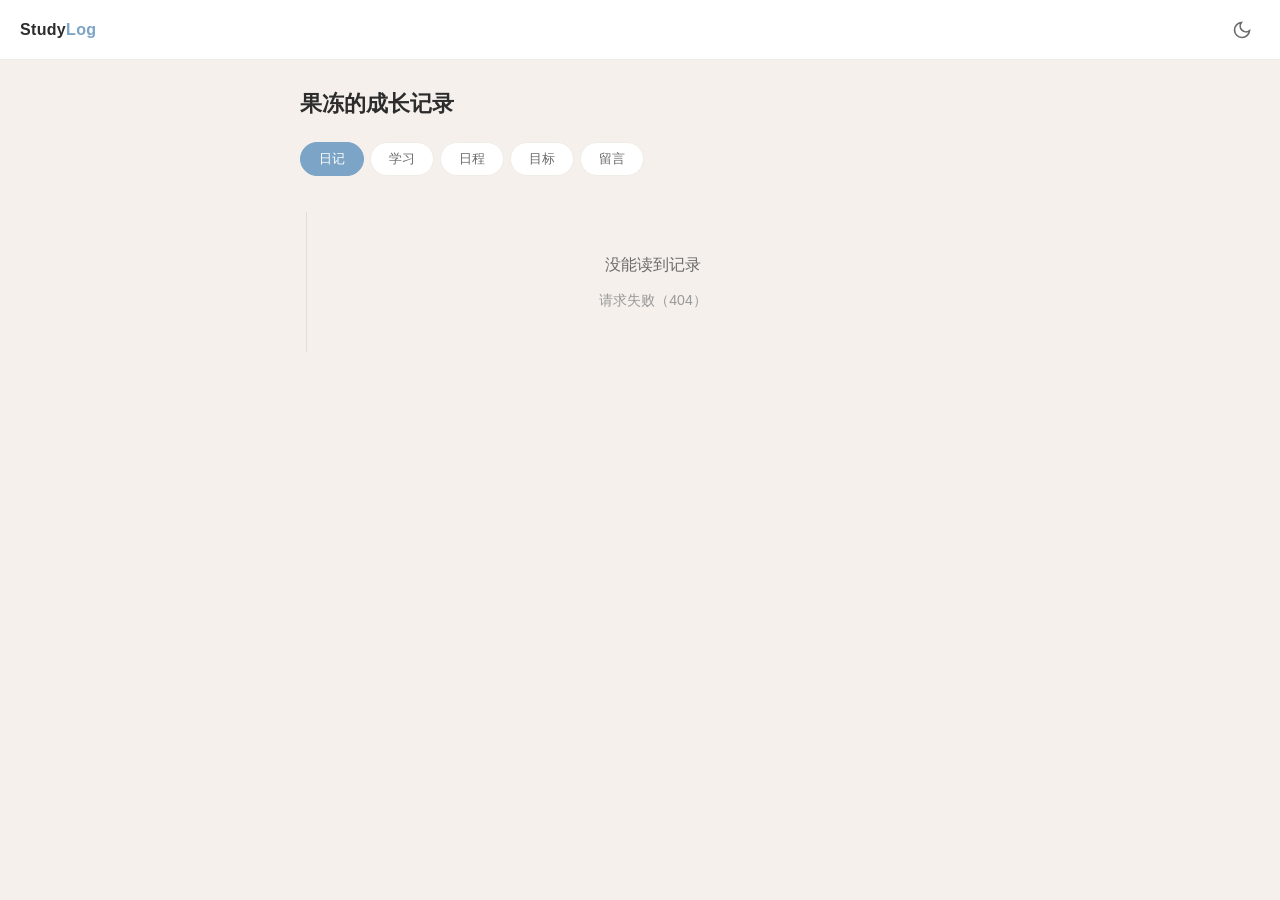
==== index.html @ 0217ee36 "chore: 站点标题改为「果冻的成长记录」、去掉「只读」字样，补 Turnstile 配置教程" ====
<!DOCTYPE html>
<html lang="zh-CN" data-theme="light">
<head>
  <meta charset="UTF-8">
  <meta name="viewport" content="width=device-width, initial-scale=1.0">
  <meta name="theme-color" content="#f5f0eb">
  <meta name="robots" content="noindex">
  <title>果冻的成长记录</title>
  <link rel="icon" href="data:image/svg+xml,<svg xmlns=%22http://www.w3.org/2000/svg%22 viewBox=%220 0 100 100%22><rect x=%2215%22 y=%2210%22 width=%2270%22 height=%2280%22 rx=%2212%22 fill=%22%23f5f0eb%22 stroke=%22%237ba4c7%22 stroke-width=%228%22/><line x1=%2235%22 y1=%2238%22 x2=%2265%22 y2=%2238%22 stroke=%22%237ba4c7%22 stroke-width=%228%22 stroke-linecap=%22round%22/><line x1=%2235%22 y1=%2256%22 x2=%2265%22 y2=%2256%22 stroke=%22%237ba4c7%22 stroke-width=%228%22 stroke-linecap=%22round%22/><line x1=%2235%22 y1=%2274%22 x2=%2255%22 y2=%2274%22 stroke=%22%237ba4c7%22 stroke-width=%228%22 stroke-linecap=%22round%22/></svg>">
  <link rel="stylesheet" href="css/style.css">
  <style>
    /* 公开页的独立版式，只复用 style.css 里的主题变量 */
    .pub-header {
      position: sticky; top: 0; z-index: 50;
      height: var(--nav-height);
      display: flex; align-items: center; justify-content: space-between;
      padding: 0 20px;
      background: var(--bg-secondary);
      border-bottom: 1px solid var(--border-light);
    }
    .pub-brand { font-size: 1rem; font-weight: 600; letter-spacing: 0.02em; }
    .pub-brand span { color: var(--accent-blue); }
    .pub-main { max-width: 720px; margin: 0 auto; padding: 28px 20px 64px; }

    .pub-intro { margin-bottom: 22px; }
    .pub-intro h1 { font-size: 1.35rem; font-weight: 600; line-height: 1.5; }

    /* 分段导航 */
    .pub-tabs { display: flex; gap: 6px; margin-bottom: 26px; overflow-x: auto; scrollbar-width: none; }
    .pub-tabs::-webkit-scrollbar { display: none; }
    .pub-tab {
      flex: 0 0 auto; padding: 7px 18px; border-radius: 999px;
      font-size: 0.84rem; color: var(--text-secondary);
      background: var(--bg-card); border: 1px solid var(--border-light);
      transition: all var(--transition);
    }
    .pub-tab:hover { color: var(--accent-blue); border-color: var(--accent-blue); }
    .pub-tab.active { color: #fff; background: var(--accent-blue); border-color: var(--accent-blue); }

    .pub-hero { display: grid; grid-template-columns: repeat(3, 1fr); gap: 10px; margin-bottom: 30px; }
    .pub-hero:empty { display: none; }
    .pub-stat {
      background: var(--bg-card); border: 1px solid var(--border-light);
      border-radius: var(--radius-lg); padding: 16px 8px; text-align: center;
    }
    .pub-stat-value { font-size: 1.45rem; font-weight: 600; color: var(--accent-blue); line-height: 1.3; }
    .pub-stat-label { font-size: 0.75rem; color: var(--text-muted); margin-top: 2px; }

    /* 日记时间线 */
    .pub-timeline { position: relative; padding-left: 26px; }
    .pub-timeline::before {
      content: ''; position: absolute; left: 6px; top: 10px; bottom: 10px;
      width: 1px; background: var(--border-color);
    }
    .pub-entry { position: relative; margin-bottom: 22px; }
    .pub-entry::before {
      content: ''; position: absolute; left: -26px; top: 22px;
      width: 13px; height: 13px; border-radius: 50%;
      background: var(--bg-primary); border: 2px solid var(--accent-blue);
    }
    .pub-entry.pinned::before { border-color: var(--accent-orange); }

    .pub-card {
      background: var(--bg-card); border: 1px solid var(--border-light);
      border-radius: var(--radius-lg); padding: 18px 20px;
      box-shadow: var(--shadow-sm); transition: box-shadow var(--transition);
    }
    .pub-card:hover { box-shadow: var(--shadow-md); }
    .pub-card-head { display: flex; align-items: center; flex-wrap: wrap; gap: 8px; }
    .pub-date { font-size: 1rem; font-weight: 600; }
    .pub-weekday { font-size: 0.78rem; color: var(--text-muted); }
    .pub-pin { font-size: 0.7rem; color: var(--accent-orange); border: 1px solid var(--accent-orange); border-radius: 999px; padding: 1px 8px; }
    .pub-mood { font-size: 0.72rem; border: 1px solid currentColor; border-radius: 999px; padding: 1px 9px; }
    .pub-content { margin-top: 12px; font-size: 0.92rem; line-height: 1.85; white-space: pre-wrap; word-break: break-word; }
    .pub-review {
      margin-top: 14px; padding: 11px 13px; background: var(--bg-tertiary);
      border-radius: var(--radius-md); font-size: 0.85rem; line-height: 1.75;
      white-space: pre-wrap; word-break: break-word; color: var(--text-secondary);
    }
    .pub-review-tag { display: block; font-size: 0.72rem; color: var(--text-muted); margin-bottom: 4px; }
    .pub-images { display: grid; grid-template-columns: repeat(auto-fill, minmax(110px, 1fr)); gap: 8px; margin-top: 14px; }
    .pub-images img { width: 100%; aspect-ratio: 1 / 1; object-fit: cover; border-radius: var(--radius-sm); border: 1px solid var(--border-light); }

    /* 通用小节与列表（学习 / 日程 / 目标共用） */
    .pub-section { margin-bottom: 28px; }
    .pub-section:last-child { margin-bottom: 0; }
    .pub-section-title { font-size: 0.76rem; color: var(--text-muted); letter-spacing: 0.08em; margin-bottom: 11px; }

    .pub-list { display: flex; flex-direction: column; gap: 8px; }
    .pub-row {
      background: var(--bg-card); border: 1px solid var(--border-light);
      border-radius: var(--radius-md);
    }
    /* 行主体。带跟进记录的行要在下面接一截时间轴，所以整行是个纵向块，
       横向那一排（圆点 / 标题 / 数值 / 胶囊 / 箭头）都收进 head 里。 */
    .pub-row-head { display: flex; align-items: center; gap: 12px; padding: 12px 15px; }
    .pub-row.has-logs > .pub-row-head { cursor: pointer; }
    .pub-row-main { flex: 1; min-width: 0; }
    .pub-row-title { font-size: 0.9rem; font-weight: 500; word-break: break-word; }
    .pub-row-sub { font-size: 0.76rem; color: var(--text-muted); margin-top: 3px; word-break: break-word; }
    .pub-row-value { font-size: 0.82rem; color: var(--accent-blue); white-space: nowrap; }
    /* 纯名单型条目（在读 / 在学）前面点一个小圆点，跟带数值的行区分开 */
    .pub-row.pub-row-dot > .pub-row-head::before {
      content: ''; flex: 0 0 auto; width: 5px; height: 5px; border-radius: 50%;
      background: var(--accent-blue); opacity: 0.5;
    }
    /* 已读 / 已掌握：圆点变绿，标题转灰，右边挂个胶囊 */
    .pub-row.done > .pub-row-head::before { background: var(--accent-green); opacity: 0.85; }
    .pub-row.done .pub-row-title { color: var(--text-muted); }
    .pub-row-badge {
      flex: 0 0 auto; font-size: 0.68rem; color: var(--accent-green);
      border: 1px solid currentColor; border-radius: 999px; padding: 1px 7px;
    }
    .pub-row-meta { flex: 0 0 auto; font-size: 0.72rem; color: var(--text-muted); white-space: nowrap; }
    .pub-row-caret {
      flex: 0 0 auto; line-height: 1; font-size: 1.05rem; color: var(--text-muted);
      transition: transform var(--transition);
    }
    .pub-row.open > .pub-row-head .pub-row-caret { transform: rotate(90deg); }
    /* 行内的展开区：左右各留出和 head 一样的边距 */
    .pub-row .pub-logs { margin: 0 15px 12px; }

    /* 书籍 / 技能并排两列 —— 上下各占一整行太费纵向空间 */
    .pub-cols { display: grid; grid-template-columns: 1fr 1fr; gap: 0 22px; align-items: start; }
    .pub-col-title {
      font-size: 0.76rem; color: var(--text-muted); letter-spacing: 0.08em;
      margin-bottom: 11px; padding-bottom: 8px;
      border-bottom: 1px solid var(--border-light);
    }
    .pub-col-empty { font-size: 0.8rem; color: var(--text-muted); padding: 2px 0 12px; }
    /* 列只有 300px 出头，再塞「3 条跟进」就把标题挤没了 —— 箭头已经说明能展开 */
    .pub-cols .pub-row-meta { display: none; }

    /* 日记筛选条 */
    .pub-filter { display: flex; align-items: center; gap: 8px; margin-bottom: 20px; flex-wrap: wrap; }
    .pub-select {
      -webkit-appearance: none; appearance: none;
      padding: 6px 28px 6px 13px; border-radius: 999px;
      font-size: 0.8rem; color: var(--text-secondary); cursor: pointer;
      background-color: var(--bg-card); border: 1px solid var(--border-light);
      background-image: url("data:image/svg+xml,%3Csvg xmlns='http://www.w3.org/2000/svg' width='10' height='6'%3E%3Cpath d='M1 1l4 4 4-4' fill='none' stroke='%23999999' stroke-width='1.5' stroke-linecap='round' stroke-linejoin='round'/%3E%3C/svg%3E");
      background-repeat: no-repeat; background-position: right 11px center;
      transition: all var(--transition);
    }
    .pub-select:hover { color: var(--accent-blue); border-color: var(--accent-blue); }
    .pub-filter.filtering .pub-select { color: var(--accent-blue); border-color: var(--accent-blue); }
    .pub-filter-clear {
      font-size: 0.78rem; color: var(--text-muted);
      padding: 6px 12px; border-radius: 999px; border: 1px solid transparent;
      transition: all var(--transition);
    }
    .pub-filter-clear:hover { color: var(--accent-red); border-color: var(--accent-red); }

    /* 日程：一天一张卡，时段走时间轴 */
    .pub-day {
      background: var(--bg-card); border: 1px solid var(--border-light);
      border-radius: var(--radius-lg); padding: 14px 18px 8px;
      margin-bottom: 12px;
    }
    .pub-day.today { border-color: var(--accent-blue); }
    .pub-day-head { display: flex; align-items: center; gap: 8px; margin-bottom: 4px; }
    .pub-day-name { font-size: 0.88rem; font-weight: 600; }
    .pub-day-badge {
      font-size: 0.68rem; color: var(--accent-blue);
      border: 1px solid var(--accent-blue); border-radius: 999px; padding: 1px 7px;
    }
    .pub-day-count { margin-left: auto; font-size: 0.72rem; color: var(--text-muted); }

    .pub-slot { display: grid; grid-template-columns: 46px 18px 1fr; align-items: center; }
    .pub-slot-time {
      font-size: 0.76rem; color: var(--text-muted);
      font-variant-numeric: tabular-nums;
    }
    .pub-slot-text { font-size: 0.88rem; padding: 8px 0; word-break: break-word; }

    /* 时间轴轨道：日程的时段和目标的推进记录共用同一根。
       浅色 #999 / 深色 #777，再加 3px 的卡底色描边在线上"咬"出一个缺口。 */
    .pub-rail { position: relative; align-self: stretch; display: flex; align-items: center; justify-content: center; }
    .pub-rail::before {
      content: ''; position: absolute; left: 50%; top: 0; bottom: 0;
      width: 1px; margin-left: -0.5px;
      /* ⚠️ 别用 var(--border-color)：深色主题下 #3a3a40 贴在卡片底 #2c2c32 上几乎看不见 */
      background: var(--text-muted); opacity: 0.35;
    }
    .pub-slot:first-child .pub-rail::before,
    .pub-log:first-child .pub-rail::before { top: 50%; }
    .pub-slot:last-child .pub-rail::before,
    .pub-log:last-child .pub-rail::before { bottom: 50%; }
    .pub-rail i {
      position: relative; z-index: 1; width: 7px; height: 7px; border-radius: 50%;
      /* ⚠️ 同理别用 var(--bg-tertiary)：深色主题里它和 --bg-card 是同一个值，圆点会隐形 */
      background: var(--text-muted);
      box-shadow: 0 0 0 3px var(--bg-card);
    }
    .pub-slot.next .pub-slot-time { color: var(--accent-blue); font-weight: 600; }
    .pub-slot.next .pub-slot-text { color: var(--accent-blue); font-weight: 500; }
    .pub-slot.next .pub-rail i { background: var(--accent-blue); }
    .pub-slot-tag {
      margin-left: 8px; font-size: 0.68rem; font-weight: 400;
      color: var(--accent-blue); border: 1px solid currentColor;
      border-radius: 999px; padding: 1px 7px;
    }

    /* 目标：只有名字 + 备注 + 完成标记（+ 可展开的推进记录） */
    .pub-goals { display: flex; flex-direction: column; gap: 9px; }
    .pub-goal {
      background: var(--bg-card); border: 1px solid var(--border-light);
      border-radius: var(--radius-md); padding: 13px 16px;
    }
    .pub-goal.done { opacity: 0.72; }
    .pub-goal-head { display: flex; align-items: flex-start; gap: 11px; }
    .pub-goal.has-logs .pub-goal-head { cursor: pointer; }
    .pub-goal-mark {
      flex: 0 0 auto; width: 16px; height: 16px; border-radius: 50%; margin-top: 2px;
      border: 1.5px solid var(--border-color);
      display: flex; align-items: center; justify-content: center;
      font-size: 0.62rem; line-height: 1; color: #fff;
    }
    .pub-goal-mark.done { background: var(--accent-green); border-color: var(--accent-green); }
    .pub-goal-main { flex: 1; min-width: 0; }
    .pub-goal-name { font-size: 0.9rem; font-weight: 500; word-break: break-word; }
    .pub-goal.done .pub-goal-name { text-decoration: line-through; color: var(--text-muted); }
    .pub-goal-note { font-size: 0.76rem; color: var(--text-muted); margin-top: 3px; word-break: break-word; }
    .pub-goal-meta { flex: 0 0 auto; align-self: center; font-size: 0.74rem; color: var(--text-muted); white-space: nowrap; }
    .pub-goal-caret {
      flex: 0 0 auto; align-self: center; line-height: 1;
      font-size: 1.05rem; color: var(--text-muted);
      transition: transform var(--transition);
    }
    .pub-goal.open .pub-goal-caret { transform: rotate(90deg); }

    /* 推进记录：默认收起，点标题行展开（目标卡和名单行同一套交互） */
    .pub-logs { display: none; margin-top: 12px; padding-top: 10px; border-top: 1px dashed var(--border-light); }
    .pub-goal.open .pub-logs,
    .pub-row.open .pub-logs { display: block; }
    .pub-log { display: grid; grid-template-columns: 42px 18px 1fr; align-items: center; }
    .pub-log-date { font-size: 0.74rem; color: var(--text-muted); font-variant-numeric: tabular-nums; }
    .pub-log-text { font-size: 0.84rem; padding: 7px 0; word-break: break-word; }

    /* 留言：日记卡底部就一行「n 条留言」，点开长出来 */
    .pub-comments { margin-top: 14px; padding-top: 12px; border-top: 1px solid var(--border-light); }
    .pub-comments-toggle {
      display: flex; align-items: center; gap: 8px; width: 100%;
      font-size: 0.82rem; color: var(--text-secondary);
      transition: color var(--transition);
    }
    .pub-comments-toggle:hover { color: var(--accent-blue); }
    .pub-comments-toggle .pub-caret {
      margin-left: auto; font-size: 1.05rem; line-height: 1; color: var(--text-muted);
      transition: transform var(--transition);
    }
    .pub-comments.open .pub-comments-toggle .pub-caret { transform: rotate(90deg); }
    .pub-comments-body { display: none; margin-top: 10px; }
    .pub-comments.open .pub-comments-body { display: block; }
    .pub-comments-hint { font-size: 0.8rem; color: var(--text-muted); padding: 4px 0 8px; }

    /* 一条留言（日记下和留言簿共用内部这几个类），两者只有外壳不同 */
    .pub-comment { display: flex; gap: 10px; padding: 9px 0; border-bottom: 1px dashed var(--border-light); }
    .pub-comment:last-child { border-bottom: none; }
    .pub-comment-av {
      flex: 0 0 auto; width: 26px; height: 26px; border-radius: 50%;
      background: var(--bg-tertiary); color: var(--text-secondary);
      font-size: 0.72rem; display: flex; align-items: center; justify-content: center;
    }
    .pub-comment-main { flex: 1; min-width: 0; }
    .pub-comment-head { font-size: 0.72rem; color: var(--text-muted); }
    .pub-comment-name { color: var(--text-primary); font-weight: 500; }
    .pub-comment-text { font-size: 0.86rem; line-height: 1.7; margin-top: 2px; word-break: break-word; }

    /* 发表单：昵称 + 内容 + 按钮 */
    .pub-cform { margin-top: 12px; }
    .pub-cform-row { display: flex; gap: 8px; align-items: flex-start; }
    .pub-cform .input { padding: 7px 12px; font-size: 0.84rem; }
    .pub-cform .pub-input-name { flex: 0 0 92px; }
    .pub-cform .pub-input-text { flex: 1; min-width: 0; }
    .pub-cform .btn:disabled { opacity: 0.55; cursor: default; }
    .pub-cform-note { font-size: 0.7rem; color: var(--text-muted); margin-top: 7px; line-height: 1.6; }
    .pub-cform-msg { font-size: 0.78rem; margin-top: 6px; line-height: 1.6; }
    .pub-cform-msg.err { color: var(--accent-red); }
    .pub-cform-msg.ok { color: var(--accent-green); }
    /* 蜜罐：正常人看不见，只有机器人会老实填。
       用绝对定位移出屏幕而不是 display:none —— 有些爬虫会跳过 display:none 的字段。 */
    .hp-field { position: absolute; left: -9999px; top: 0; width: 1px; height: 1px; opacity: 0; }

    /* 留言簿 */
    .pub-board-top {
      background: var(--bg-card); border: 1px solid var(--border-light);
      border-radius: var(--radius-lg); padding: 16px 18px; margin-bottom: 22px;
    }
    .pub-board-title { font-size: 0.9rem; font-weight: 500; margin-bottom: 2px; }
    .pub-board-desc { font-size: 0.78rem; color: var(--text-muted); margin-bottom: 4px; }
    .pub-board-top .pub-cform { margin-top: 10px; }
    .pub-board-list { display: flex; flex-direction: column; gap: 8px; }
    .pub-board-item {
      display: flex; gap: 11px; padding: 12px 15px;
      background: var(--bg-card); border: 1px solid var(--border-light);
      border-radius: var(--radius-md);
    }

    /* 书目荐读：提交表单 + 已采纳的荐读墙 */
    .pub-suggest-desc { font-size: 0.78rem; color: var(--text-muted); margin: -4px 0 12px; line-height: 1.7; }
    .pub-sform {
      background: var(--bg-card); border: 1px solid var(--border-light);
      border-radius: var(--radius-lg); padding: 14px 16px; margin-bottom: 18px;
    }
    .pub-sform-row { display: flex; gap: 8px; margin-bottom: 8px; }
    .pub-sform-row:last-of-type { margin-bottom: 0; }
    .pub-sform .input { padding: 7px 12px; font-size: 0.84rem; }
    .pub-sform .pub-suggest-title { flex: 1 1 55%; min-width: 0; }
    .pub-sform .pub-suggest-author { flex: 1 1 45%; min-width: 0; }
    .pub-sform .textarea { min-height: 58px; padding: 8px 12px; font-size: 0.84rem; margin-bottom: 8px; }
    .pub-sform .pub-input-name { flex: 1; min-width: 0; }
    .pub-sform .btn:disabled { opacity: 0.55; cursor: default; }
    .pub-sform-msg { font-size: 0.78rem; margin-top: 7px; line-height: 1.6; }
    .pub-sform-msg.err { color: var(--accent-red); }
    .pub-sform-msg.ok { color: var(--accent-green); }
    .pub-suggest-list { display: flex; flex-direction: column; gap: 10px; }
    .pub-suggest-item {
      display: flex; gap: 11px; padding: 12px 15px;
      background: var(--bg-card); border: 1px solid var(--border-light);
      border-radius: var(--radius-md);
    }
    .pub-suggest-main { flex: 1; min-width: 0; }
    .pub-suggest-book { font-size: 0.9rem; font-weight: 500; line-height: 1.5; }
    .pub-suggest-author { font-size: 0.76rem; font-weight: 400; color: var(--text-muted); margin-left: 7px; }
    .pub-suggest-note { font-size: 0.84rem; color: var(--text-secondary); line-height: 1.7; margin-top: 3px; word-break: break-word; }

    /* 「谁推荐」小标签：书单的行和荐读墙共用。
       用粉色系跟蓝(进行中)/绿(已完成)区分开 —— 它是来源信息，不是状态。 */
    .from-tag {
      display: inline-block; margin-left: 7px; padding: 1px 8px; border-radius: 999px;
      font-size: 0.68rem; font-weight: 400; vertical-align: 1px;
      color: var(--accent-pink); background: rgba(201, 154, 166, 0.16);
    }

    .pub-state { text-align: center; padding: 48px 16px; color: var(--text-muted); font-size: 0.88rem; line-height: 1.9; }
    .pub-state strong { display: block; color: var(--text-secondary); font-size: 1rem; font-weight: 500; margin-bottom: 6px; }

    .pub-more-wrap { text-align: center; margin-top: 28px; }
    .pub-more {
      padding: 10px 26px; border-radius: 999px; font-size: 0.85rem;
      background: var(--bg-card); color: var(--text-secondary);
      border: 1px solid var(--border-color); transition: all var(--transition);
    }
    .pub-more:hover { color: var(--accent-blue); border-color: var(--accent-blue); }
    .pub-more:disabled { opacity: 0.5; cursor: default; }

    /* 两列各剩不到 280px 就别硬撑了，落回单列 */
    @media (max-width: 620px) {
      .pub-cols { grid-template-columns: 1fr; gap: 0; }
    }

    @media (max-width: 460px) {
      .pub-stat { padding: 13px 4px; }       /* 日记页顶部那三格还在用 */
      .pub-stat-value { font-size: 1.2rem; }
      .pub-main { padding: 20px 16px 56px; }
      .pub-card { padding: 15px 16px; }
      .pub-cform .pub-input-name { flex: 0 0 70px; }   /* 窄屏给内容框让位 */
      .pub-board-top { padding: 14px 15px; }
      .pub-sform { padding: 12px 13px; }
      .pub-sform-row { gap: 6px; }
      .pub-sform .pub-input-name { flex: 0 0 76px; }
      .pub-suggest-item { padding: 11px 13px; }
      .pub-row-head { padding: 11px 13px; }
      .pub-row .pub-logs { margin: 0 13px 10px; }
      .pub-day { padding: 12px 14px 6px; }
      .pub-slot { grid-template-columns: 42px 16px 1fr; }
      .pub-log { grid-template-columns: 38px 16px 1fr; }
      .pub-goal { padding: 12px 14px; }
      .pub-goal-meta { display: none; }   /* 窄屏让位给标题，箭头还在 */
    }
  </style>
</head>
<body>
  <header class="pub-header">
    <div class="pub-brand">Study<span>Log</span></div>
    <button id="theme-toggle" class="icon-btn" aria-label="切换主题">
      <svg width="20" height="20" viewBox="0 0 24 24" fill="none" stroke="currentColor" stroke-width="2"><path d="M21 12.79A9 9 0 1 1 11.21 3 7 7 0 0 0 21 12.79z"/></svg>
    </button>
  </header>

  <main class="pub-main">
    <section class="pub-intro">
      <h1 id="pub-title">果冻的成长记录</h1>
    </section>

    <nav class="pub-tabs" id="pub-tabs">
      <button class="pub-tab active" data-tab="diary">日记</button>
      <button class="pub-tab" data-tab="study">学习</button>
      <button class="pub-tab" data-tab="schedule">日程</button>
      <button class="pub-tab" data-tab="goals">目标</button>
      <button class="pub-tab" data-tab="board">留言</button>
    </nav>

    <section class="pub-panel" id="pub-panel-diary">
      <div class="pub-filter hidden" id="pub-filter"></div>
      <div class="pub-hero" id="pub-hero"></div>
      <div id="pub-timeline" class="pub-timeline"></div>
      <div class="pub-more-wrap hidden" id="pub-more-wrap">
        <button class="pub-more" id="pub-more">加载更早的记录</button>
      </div>
    </section>

    <section class="pub-panel hidden" id="pub-panel-study">
      <div id="study-body"></div>
    </section>

    <section class="pub-panel hidden" id="pub-panel-schedule">
      <div id="schedule-body"></div>
    </section>

    <section class="pub-panel hidden" id="pub-panel-goals">
      <div id="goals-body"></div>
    </section>

    <section class="pub-panel hidden" id="pub-panel-board">
      <div id="board-body"></div>
    </section>
  </main>

  <script src="js/public-site.js"></script>
</body>
</html>
---- css/style.css ----
/* ============================================
   日常打卡 · 个人管理工作台
   样式表 - 极简治愈风格
   ============================================ */

/* ---- CSS 变量（亮色主题） ---- */
:root,
[data-theme="light"] {
  --bg-primary: #f5f0eb;
  --bg-secondary: #ffffff;
  --bg-tertiary: #ebe5de;
  --bg-card: #ffffff;
  --bg-hover: #f0ece7;
  --bg-input: #f8f5f1;
  --text-primary: #2c2c2c;
  --text-secondary: #6b6b6b;
  --text-muted: #999999;
  --text-inverse: #ffffff;
  --border-color: #e5ddd5;
  --border-light: #f0ece7;
  --accent-blue: #7ba4c7;
  --accent-green: #8cb8a0;
  --accent-orange: #d4a76a;
  --accent-pink: #c99aa6;
  --accent-purple: #a08fc9;
  --accent-red: #c97a7a;
  --accent-teal: #7bb8b8;
  --shadow-sm: 0 1px 3px rgba(0,0,0,0.04);
  --shadow-md: 0 2px 8px rgba(0,0,0,0.06);
  --shadow-lg: 0 4px 16px rgba(0,0,0,0.08);
  --radius-sm: 6px;
  --radius-md: 10px;
  --radius-lg: 16px;
  --radius-xl: 20px;
  --nav-height: 60px;
  --bottom-nav-height: 56px;
  --sidebar-width: 200px;
  --font-sans: -apple-system, BlinkMacSystemFont, "Segoe UI", Roboto, "PingFang SC", "Microsoft YaHei", sans-serif;
  --transition: 0.2s ease;
}

/* ---- 深色主题 ---- */
[data-theme="dark"] {
  --bg-primary: #1a1a1e;
  --bg-secondary: #252529;
  --bg-tertiary: #2c2c32;
  --bg-card: #2c2c32;
  --bg-hover: #333338;
  --bg-input: #2c2c32;
  --text-primary: #e8e8e8;
  --text-secondary: #aaaaaa;
  --text-muted: #777777;
  --text-inverse: #1a1a1e;
  --border-color: #3a3a40;
  --border-light: #303036;
  --shadow-sm: 0 1px 3px rgba(0,0,0,0.2);
  --shadow-md: 0 2px 8px rgba(0,0,0,0.3);
  --shadow-lg: 0 4px 16px rgba(0,0,0,0.4);
}

/* ---- 全局重置 ---- */
*, *::before, *::after { margin: 0; padding: 0; box-sizing: border-box; }
html { font-size: 16px; scroll-behavior: smooth; }
body {
  font-family: var(--font-sans);
  background: var(--bg-primary);
  color: var(--text-primary);
  line-height: 1.6;
  transition: background var(--transition), color var(--transition);
  min-height: 100vh;
  overflow-x: hidden;
}
a { color: inherit; text-decoration: none; }
ul, ol { list-style: none; }
input, textarea, select, button { font-family: inherit; font-size: inherit; outline: none; border: none; }
button { cursor: pointer; background: none; }
img { max-width: 100%; height: auto; display: block; }
::-webkit-scrollbar { width: 6px; }
::-webkit-scrollbar-track { background: transparent; }
::-webkit-scrollbar-thumb { background: var(--border-color); border-radius: 3px; }
::selection { background: var(--accent-blue); color: white; }
.hidden { display: none !important; }

/* ---- 归档条目（已完成，沉底展示） ---- */
.list-item.archived .list-item-title { color: var(--text-muted); text-decoration: line-through; }
.list-item.archived .list-item-sub { color: var(--text-muted); }

/* ---- 头部 ---- */
#app-header {
  position: fixed; top: 0; left: 0; right: 0; z-index: 100;
  height: var(--nav-height);
  display: flex; align-items: center; justify-content: space-between;
  padding: 0 16px;
  background: var(--bg-secondary);
  border-bottom: 1px solid var(--border-light);
  backdrop-filter: blur(12px);
  -webkit-backdrop-filter: blur(12px);
}
.header-left { display: flex; align-items: center; gap: 12px; }
.header-right { display: flex; align-items: center; gap: 8px; }
.app-title { font-size: 1.1rem; font-weight: 600; }
.header-date { font-size: 0.82rem; color: var(--text-secondary); white-space: nowrap; }
.icon-btn {
  width: 36px; height: 36px; border-radius: 50%;
  display: flex; align-items: center; justify-content: center;
  color: var(--text-secondary);
  transition: background var(--transition), color var(--transition);
}
.icon-btn:hover { background: var(--bg-hover); color: var(--text-primary); }
#menu-toggle { display: none; }

/* ---- 侧边导航 ---- */
#sidebar {
  position: fixed; top: 0; left: 0; bottom: 0;
  width: var(--sidebar-width);
  background: var(--bg-secondary);
  border-right: 1px solid var(--border-light);
  z-index: 200;
  display: flex; flex-direction: column;
  transition: transform var(--transition);
}
.sidebar-header {
  height: var(--nav-height);
  display: flex; align-items: center; gap: 8px;
  padding: 0 20px;
  border-bottom: 1px solid var(--border-light);
}
.sidebar-logo { font-size: 1.4rem; }
.sidebar-brand {
  font-family: "Georgia", "Palatino Linotype", "Book Antiqua", "Times New Roman", serif;
  font-weight: 600; font-size: 1.15rem; letter-spacing: 0.5px;
  color: var(--text-primary);
}
.nav-list { flex: 1; padding: 12px 8px; overflow-y: auto; }
.nav-item {
  display: flex; align-items: center; gap: 10px;
  padding: 10px 14px; margin-bottom: 2px;
  border-radius: var(--radius-md);
  color: var(--text-secondary);
  font-size: 0.9rem;
  transition: all var(--transition);
}
.nav-item:hover { background: var(--bg-hover); color: var(--text-primary); }
.nav-item.active {
  background: var(--accent-blue);
  color: #fff;
  font-weight: 500;
}
.nav-icon { font-size: 1.1rem; width: 24px; text-align: center; }
.sidebar-footer {
  padding: 12px 20px;
  border-top: 1px solid var(--border-light);
  color: var(--text-muted);
  font-size: 0.75rem;
  text-align: center;
}
#sidebar-overlay {
  display: none;
  position: fixed; inset: 0; z-index: 150;
  background: rgba(0,0,0,0.3);
}

/* ---- 底部导航 ---- */
#bottom-nav {
  display: none;
  position: fixed; bottom: 0; left: 0; right: 0;
  height: var(--bottom-nav-height);
  background: var(--bg-secondary);
  border-top: 1px solid var(--border-light);
  z-index: 100;
  justify-content: space-around;
  align-items: center;
  padding: 4px 0;
}
.bottom-nav-item {
  display: flex; flex-direction: column; align-items: center;
  gap: 2px; padding: 4px 12px; border-radius: var(--radius-sm);
  color: var(--text-muted); font-size: 0.65rem;
  transition: color var(--transition);
  -webkit-tap-highlight-color: transparent;
}
.bottom-nav-item.active { color: var(--accent-blue); }
.bottom-nav-icon { font-size: 1.2rem; }

/* ---- 主内容 ---- */
#main-content {
  margin-left: var(--sidebar-width);
  margin-top: var(--nav-height);
  min-height: calc(100vh - var(--nav-height));
  padding: 24px;
}
#page-container { max-width: 1100px; margin: 0 auto; }

/* ---- 卡片 ---- */
.card {
  background: var(--bg-card);
  border-radius: var(--radius-lg);
  padding: 20px;
  box-shadow: var(--shadow-sm);
  border: 1px solid var(--border-light);
  transition: background var(--transition), box-shadow var(--transition);
}
.card-title {
  font-size: 0.95rem; font-weight: 600; margin-bottom: 16px;
  display: flex; align-items: center; justify-content: space-between;
}
.card-grid {
  display: grid; gap: 16px;
}
.card-row { display: flex; gap: 16px; flex-wrap: wrap; }

/* ---- 按钮 ---- */
.btn {
  display: inline-flex; align-items: center; justify-content: center; gap: 6px;
  padding: 8px 18px; border-radius: var(--radius-md);
  font-size: 0.88rem; font-weight: 500;
  transition: all var(--transition);
  white-space: nowrap;
}
.btn-primary {
  background: var(--accent-blue); color: #fff;
}
.btn-primary:hover { filter: brightness(1.08); }
.btn-secondary {
  background: var(--bg-tertiary); color: var(--text-primary);
}
.btn-secondary:hover { background: var(--border-color); }
.btn-danger {
  background: var(--accent-red); color: #fff;
}
.btn-danger:hover { filter: brightness(1.08); }
.btn-success {
  background: var(--accent-green); color: #fff;
}
.btn-success:hover { filter: brightness(1.08); }
.btn-sm { padding: 5px 12px; font-size: 0.8rem; }
.btn-icon {
  width: 32px; height: 32px; padding: 0; border-radius: 50%;
  display: inline-flex; align-items: center; justify-content: center;
}

/* ---- 输入框 ---- */
.input, .textarea, .select {
  width: 100%; padding: 10px 14px;
  background: var(--bg-input);
  border: 1px solid var(--border-color);
  border-radius: var(--radius-md);
  color: var(--text-primary);
  transition: border-color var(--transition), box-shadow var(--transition);
}
.input:focus, .textarea:focus, .select:focus {
  border-color: var(--accent-blue);
  box-shadow: 0 0 0 3px rgba(123, 164, 199, 0.15);
}
.textarea { min-height: 80px; resize: vertical; line-height: 1.6; }
.select { appearance: auto; }
.input-group { display: flex; gap: 8px; align-items: center; }
.input-group .input { flex: 1; }
.form-group { margin-bottom: 14px; }
.form-label {
  display: block; font-size: 0.82rem; font-weight: 500;
  color: var(--text-secondary); margin-bottom: 6px;
}

/* ---- 对话框 ---- */
.dialog-overlay {
  position: fixed; inset: 0; z-index: 999;
  background: rgba(0,0,0,0.35);
  display: flex; align-items: center; justify-content: center;
  backdrop-filter: blur(2px);
}
.dialog-box {
  background: var(--bg-card);
  border-radius: var(--radius-lg);
  padding: 24px; max-width: 340px; width: 90%;
  box-shadow: var(--shadow-lg);
}
.dialog-msg { font-size: 0.92rem; margin-bottom: 20px; text-align: center; }
.dialog-actions { display: flex; gap: 10px; justify-content: flex-end; }

/* ---- 徽章标签 ---- */
.badge {
  display: inline-block; padding: 2px 10px; border-radius: 20px;
  font-size: 0.75rem; font-weight: 500;
}
.badge-blue { background: rgba(123,164,199,0.15); color: var(--accent-blue); }
.badge-green { background: rgba(140,184,160,0.15); color: var(--accent-green); }
.badge-orange { background: rgba(212,167,106,0.15); color: var(--accent-orange); }
.badge-pink { background: rgba(201,154,166,0.15); color: var(--accent-pink); }
.badge-red { background: rgba(201,122,122,0.15); color: var(--accent-red); }

/* ---- 统计卡片（仪表盘用） ---- */
.stat-card {
  text-align: center; padding: 16px;
}
.stat-value {
  font-size: 1.6rem; font-weight: 700; color: var(--accent-blue);
  line-height: 1.2;
}
.stat-label { font-size: 0.8rem; color: var(--text-secondary); margin-top: 4px; }

/* ---- 空状态 ---- */
.empty-state {
  text-align: center; padding: 40px 20px; color: var(--text-muted);
}
.empty-state-icon { font-size: 2.5rem; margin-bottom: 12px; }
.empty-state-text { font-size: 0.9rem; }

/* ---- 列表项 ---- */
.list-item {
  display: flex; align-items: center; gap: 12px;
  padding: 12px 0; border-bottom: 1px solid var(--border-light);
}
.list-item:last-child { border-bottom: none; }
.list-item-main { flex: 1; min-width: 0; }
.list-item-title { font-size: 0.9rem; font-weight: 500; }
.list-item-sub { font-size: 0.78rem; color: var(--text-secondary); margin-top: 2px; }
.list-item-actions { display: flex; gap: 6px; flex-shrink: 0; }

/* ---- 跟进记录（目标 / 书籍 / 技能共用） ----
   一条条目 = 标题行 + 若干条记录 + 随手记输入框，所以外层要包一层 .track-item。
   分隔线搬到这里，里面的 .list-item 就不再画线了（否则每条会多一条）。 */
.track-item { border-bottom: 1px solid var(--border-light); }
.track-item:last-child { border-bottom: none; }
.track-item .list-item { border-bottom: none; padding-bottom: 6px; }

.track-logs { padding: 0 0 8px 32px; }   /* 左缩进对齐标题文字，看得出是挂在标题下面的 */
.track-log { display: flex; align-items: baseline; gap: 8px; padding: 3px 0; }
.track-log-date {
  flex: 0 0 auto; font-size: 0.74rem; color: var(--text-muted);
  font-variant-numeric: tabular-nums;
}
.track-log-text {
  flex: 1; min-width: 0; font-size: 0.8rem; color: var(--text-secondary);
  word-break: break-word;
}
.track-log-del {
  flex: 0 0 auto; font-size: 0.85rem; line-height: 1; padding: 0 4px;
  color: var(--text-muted); border-radius: 4px;
  opacity: 0.35;                          /* 触屏上 hover 不了，所以一直留个淡淡的影子 */
  transition: all var(--transition);
}
.track-log-del:hover { opacity: 1; color: var(--accent-red); }

.track-log-form { display: flex; gap: 8px; padding: 0 0 14px 32px; }
.track-log-form .input { flex: 1; min-width: 0; padding: 6px 10px; font-size: 0.82rem; }

/* ---- 留言管理（写作台） ---- */
.comment-row { padding: 14px 0; border-bottom: 1px solid var(--border-light); }
.comment-row:last-child { border-bottom: none; }
.comment-row.is-hidden { opacity: 0.55; }
.comment-meta {
  display: flex; align-items: center; gap: 8px; flex-wrap: wrap;
  font-size: 0.74rem; color: var(--text-muted);
}
.comment-src {
  font-size: 0.68rem; color: var(--accent-blue);
  border: 1px solid currentColor; border-radius: 999px; padding: 1px 8px;
}
.comment-src.is-board { color: var(--accent-orange); }
.comment-who { font-size: 0.82rem; font-weight: 500; color: var(--text-primary); }
.comment-flag {
  font-size: 0.68rem; color: var(--accent-red);
  border: 1px solid currentColor; border-radius: 999px; padding: 1px 8px;
}
.comment-text {
  font-size: 0.88rem; line-height: 1.8; margin-top: 6px;
  white-space: pre-wrap; word-break: break-word;
}
.comment-actions { display: flex; gap: 8px; margin-top: 10px; flex-wrap: wrap; }

/* 建表 SQL 代码块：整段可以选中复制 */
.setup-sql {
  margin-top: 12px; padding: 14px 16px;
  background: var(--bg-tertiary); border: 1px solid var(--border-light);
  border-radius: var(--radius-md);
  font-size: 0.76rem; line-height: 1.75; color: var(--text-secondary);
  overflow-x: auto; white-space: pre; user-select: text;
}

/* ---- 书目荐读（写作台的学习页内嵌卡片） ---- */
/* 「谁推荐」小标签：书单的行和公开页共用。粉色系跟蓝(进行中)/绿(已完成)区分开 —— 
   它是来源信息，不是状态。 */
.from-tag {
  display: inline-block; margin-left: 6px; padding: 1px 7px; border-radius: 999px;
  font-size: 0.66rem; font-weight: 400; vertical-align: 1px;
  color: var(--accent-pink); background: rgba(201, 154, 166, 0.16);
}

/* 兜底提示条：审核通过了但还没搬进书单 */
.suggest-alert {
  display: flex; align-items: center; gap: 10px; flex-wrap: wrap;
  padding: 10px 14px; margin-bottom: 12px;
  background: rgba(212, 167, 106, 0.12); border: 1px solid rgba(212, 167, 106, 0.35);
  border-radius: var(--radius-md);
  font-size: 0.82rem; color: var(--text-secondary);
}
.suggest-alert .btn { margin-left: auto; }

.suggest-row {
  display: flex; align-items: flex-start; gap: 12px;
  padding: 13px 0; border-bottom: 1px solid var(--border-light);
}
.suggest-row:last-child { border-bottom: none; }
.suggest-row.is-rejected { opacity: 0.6; }
.suggest-main { flex: 1; min-width: 0; }
.suggest-book { display: flex; align-items: baseline; flex-wrap: wrap; gap: 6px; }
.suggest-title { font-size: 0.9rem; font-weight: 500; }
.suggest-author { font-size: 0.76rem; color: var(--text-muted); }
.suggest-flag {
  font-size: 0.66rem; border-radius: 999px; padding: 1px 7px;
  border: 1px solid currentColor;
}
.suggest-flag.is-ok { color: var(--accent-green); }
.suggest-flag.is-warn { color: var(--accent-orange); }
.suggest-note {
  font-size: 0.82rem; color: var(--text-secondary); line-height: 1.7;
  margin-top: 4px; word-break: break-word;
}
.suggest-meta {
  display: flex; align-items: center; gap: 8px; flex-wrap: wrap;
  font-size: 0.72rem; color: var(--text-muted); margin-top: 5px;
}
.suggest-who { color: var(--text-primary); font-weight: 500; }
.suggest-actions { display: flex; gap: 6px; flex-wrap: wrap; flex-shrink: 0; justify-content: flex-end; }

/* 已通过 / 已拒绝两个折叠区 */
.suggest-fold {
  margin-top: 12px; border-top: 1px solid var(--border-light); padding-top: 10px;
}
.suggest-fold > summary {
  cursor: pointer; font-size: 0.8rem; color: var(--text-secondary);
  padding: 4px 0; list-style: none;
}
.suggest-fold > summary::-webkit-details-marker { display: none; }
.suggest-fold > summary::before { content: '› '; color: var(--text-muted); }
.suggest-fold[open] > summary::before { content: '⌄ '; }
.suggest-fold > summary:hover { color: var(--accent-blue); }
.suggest-fold-body { padding-top: 4px; }

.suggest-foot { font-size: 0.72rem; color: var(--text-muted); margin-top: 12px; line-height: 1.7; }
.suggest-setup { padding-top: 4px; }

/* ---- 心情选择器 ---- */
.mood-selector {
  display: flex; gap: 8px; flex-wrap: wrap;
}
.mood-btn {
  width: 40px; height: 40px; border-radius: 50%;
  display: flex; align-items: center; justify-content: center;
  font-size: 1.2rem;
  border: 2px solid transparent;
  transition: all var(--transition);
  background: var(--bg-tertiary);
}
.mood-btn:hover { transform: scale(1.1); }
.mood-btn.selected { border-color: var(--accent-blue); background: var(--bg-secondary); transform: scale(1.15); }

/* ---- 日历 ---- */
.calendar-header {
  display: flex; align-items: center; justify-content: space-between;
  margin-bottom: 16px;
}
.calendar-nav { display: flex; align-items: center; gap: 12px; }
.calendar-month { font-size: 1rem; font-weight: 600; min-width: 120px; text-align: center; }
.calendar-grid {
  display: grid; grid-template-columns: repeat(7, 1fr); gap: 2px;
}
.calendar-weekday {
  text-align: center; font-size: 0.75rem; color: var(--text-muted);
  padding: 6px 0; font-weight: 500;
}
.calendar-day {
  aspect-ratio: 1; display: flex; align-items: center; justify-content: center;
  border-radius: 50%; font-size: 0.85rem;
  cursor: pointer; transition: all var(--transition);
  position: relative;
}
.calendar-day:hover { background: var(--bg-hover); }
.calendar-day.other-month { color: var(--text-muted); opacity: 0.4; }
.calendar-day.today { font-weight: 700; }
.calendar-day.has-content::after {
  content: ''; position: absolute; bottom: 4px;
  width: 4px; height: 4px; border-radius: 50%;
  background: var(--accent-blue);
}
.calendar-day.selected {
  background: var(--accent-blue); color: #fff;
}
.calendar-day.selected.has-content::after { background: #fff; }

/* ---- 热力图 ---- */
.heatmap-wrap {
  overflow-x: auto;
  -webkit-overflow-scrolling: touch;
}
.heatmap-grid {
  display: grid;
  grid-template-columns: repeat(7, 1fr);
  gap: 3px;
  min-width: 196px;
}
.heatmap-cell {
  aspect-ratio: 1;
  border-radius: 4px;
  background: var(--bg-tertiary);
  position: relative;
  display: flex;
  align-items: center;
  justify-content: center;
  font-size: 0.65rem;
  color: var(--text-muted);
  cursor: default;
  transition: transform 0.15s ease, box-shadow 0.15s ease;
  min-width: 18px;
}
.heatmap-cell:hover {
  transform: scale(1.3);
  box-shadow: 0 2px 8px rgba(0,0,0,0.15);
  z-index: 2;
}
.heatmap-cell.level-1 { background: rgba(140,184,160,0.2); }
.heatmap-cell.level-2 { background: rgba(140,184,160,0.45); color: #fff; }
.heatmap-cell.level-3 { background: rgba(140,184,160,0.7); color: #fff; }
.heatmap-cell.level-4 { background: var(--accent-green); color: #fff; font-weight: 600; }
.heatmap-cell.today {
  box-shadow: 0 0 0 2px var(--accent-blue);
  z-index: 1;
}
.heatmap-cell.empty { visibility: hidden; }
.heatmap-weekday {
  font-size: 0.7rem;
  color: var(--text-muted);
  text-align: center;
  padding: 4px 0;
  font-weight: 500;
  display: flex;
  align-items: center;
  justify-content: center;
}
.heatmap-legend {
  display: flex;
  align-items: center;
  gap: 4px;
  margin-top: 10px;
  font-size: 0.72rem;
  color: var(--text-muted);
}
.heatmap-legend .heatmap-cell {
  width: 14px;
  min-width: unset;
  aspect-ratio: 1;
  font-size: 0;
  cursor: default;
}
.heatmap-legend .heatmap-cell:hover {
  transform: none;
  box-shadow: none;
}

@media (max-width: 768px) {
  .heatmap-cell {
    font-size: 0.6rem;
    min-width: 14px;
  }
  .heatmap-grid {
    gap: 2px;
    min-width: 154px;
  }
}

/* ---- 进度条 ---- */
.progress-bar {
  width: 100%; height: 6px; background: var(--bg-tertiary);
  border-radius: 3px; overflow: hidden;
}
.progress-fill {
  height: 100%; border-radius: 3px;
  background: var(--accent-green);
  transition: width 0.4s ease;
}

/* ---- BIM 表格样式 ---- */
.table-wrap { overflow-x: auto; }
table { width: 100%; border-collapse: collapse; font-size: 0.85rem; }
th, td { padding: 10px 12px; text-align: left; border-bottom: 1px solid var(--border-light); }
th { font-weight: 600; color: var(--text-secondary); font-size: 0.78rem; }
tr:hover td { background: var(--bg-hover); }

/* ---- 记账专用 ---- */
.finance-row {
  display: flex; align-items: center; gap: 12px;
  padding: 10px 0; border-bottom: 1px solid var(--border-light);
}
.finance-type {
  width: 36px; height: 36px; border-radius: 50%;
  display: flex; align-items: center; justify-content: center;
  font-size: 1rem; flex-shrink: 0;
}
.finance-type.income { background: rgba(140,184,160,0.2); }
.finance-type.expense { background: rgba(201,122,122,0.15); }
.finance-cat { font-size: 0.8rem; color: var(--text-secondary); }
.finance-amount {
  font-weight: 600; text-align: right; flex-shrink: 0;
}
.finance-amount.income { color: var(--accent-green); }
.finance-amount.expense { color: var(--accent-red); }

/* ---- 专注计时器 ---- */
.timer-display {
  font-size: 3rem; font-weight: 300; text-align: center;
  font-variant-numeric: tabular-nums;
  padding: 20px 0; letter-spacing: 4px;
}
.timer-controls { display: flex; gap: 12px; justify-content: center; }

/* ---- 习惯勾选 ---- */
.habit-check {
  width: 24px; height: 24px; border-radius: 6px;
  border: 2px solid var(--border-color); flex-shrink: 0;
  display: flex; align-items: center; justify-content: center;
  cursor: pointer; transition: all var(--transition);
}
.habit-check.done { background: var(--accent-green); border-color: var(--accent-green); }
.habit-check.done::after { content: '✓'; color: #fff; font-size: 0.8rem; font-weight: 700; }

/* ---- 便签 ---- */
.note-card {
  background: var(--bg-tertiary);
  border-radius: var(--radius-md);
  padding: 14px; position: relative;
}
.note-card .note-text { font-size: 0.85rem; line-height: 1.5; }
.note-card .note-time { font-size: 0.72rem; color: var(--text-muted); margin-top: 8px; }
.note-card .note-close {
  position: absolute; top: 8px; right: 8px;
  width: 24px; height: 24px; border-radius: 50%;
  display: flex; align-items: center; justify-content: center;
  color: var(--text-muted); font-size: 0.8rem;
}
.note-card .note-close:hover { background: var(--bg-hover); color: var(--accent-red); }

/* ---- 响应式 ---- */
@media (max-width: 768px) {
  #sidebar { transform: translateX(-100%); }
  #sidebar.open { transform: translateX(0); }
  #sidebar-overlay.open { display: block; }
  #menu-toggle { display: flex; }
  #bottom-nav { display: flex; }
  #main-content {
    margin-left: 0;
    padding: 16px;
    padding-bottom: calc(var(--bottom-nav-height) + 16px);
  }
  .card-grid { grid-template-columns: 1fr !important; }
  /* 书 / 技能底下现在都挂着记录和输入框，窄屏再并两列就没法用了 */
  .study-cols { grid-template-columns: 1fr !important; }
  /* 荐读一行：窄屏让按钮换到下面一行，别把书名挤成一列字 */
  .suggest-row { flex-direction: column; }
  .suggest-actions { justify-content: flex-start; }
  .card-row { flex-direction: column; }
  .stat-card { padding: 12px; }
  .stat-value { font-size: 1.3rem; }
  .header-date { display: none; }
  .calendar-day { font-size: 0.8rem; }
  .timer-display { font-size: 2.2rem; }
}

@media (min-width: 769px) {
  .card-grid-2 { grid-template-columns: repeat(2, 1fr); }
  .card-grid-3 { grid-template-columns: repeat(3, 1fr); }
  .card-grid-4 { grid-template-columns: repeat(4, 1fr); }
  #menu-toggle { display: none !important; }
}

/* ---- 动画 ----
   .page-enter 是各表单页自己的入场淡入。
   整页的换页动画不在这里 —— 它由 App.navigate 用 Web Animations 直接下发，
   因为 CSS class 方案要等一次样式重算才起步，会先露出几帧全亮页面。
   以前 .card 是自带 slideUp 的，而重渲染会清空重建容器，
   于是每写一条推进记录满屏卡片就一起重播一次位移，晃得厉害 —— 已经拿掉。 */
@keyframes fadeIn { from { opacity: 0; transform: translateY(8px); } to { opacity: 1; transform: translateY(0); } }
@keyframes scaleIn { from { opacity: 0; transform: scale(0.95); } to { opacity: 1; transform: scale(1); } }
.page-enter { animation: fadeIn 0.25s ease; }

/* ---- 简易适配小屏横屏 ---- */
@media (max-height: 500px) {
  .timer-display { font-size: 1.8rem; padding: 10px 0; }
  .stat-value { font-size: 1.1rem; }
}

/* ---- SVG 图表容器 ---- */
.chart-container { width: 100%; overflow: hidden; }
.chart-container svg { display: block; }

/* ---- 标签式导航 ---- */
.tabs { display: flex; gap: 4px; margin-bottom: 16px; flex-wrap: wrap; }
.tab {
  padding: 7px 16px; border-radius: 20px;
  font-size: 0.82rem; color: var(--text-secondary);
  background: var(--bg-tertiary);
  transition: all var(--transition);
  cursor: pointer;
}
.tab:hover { background: var(--border-color); }
.tab.active { background: var(--accent-blue); color: #fff; }

/* ---- 工具类 ---- */
.flex { display: flex; }
.flex-col { flex-direction: column; }
.items-center { align-items: center; }
.justify-between { justify-content: space-between; }
.gap-8 { gap: 8px; }
.gap-12 { gap: 12px; }
.gap-16 { gap: 16px; }
.mt-8 { margin-top: 8px; }
.mt-16 { margin-top: 16px; }
.mb-8 { margin-bottom: 8px; }
.mb-16 { margin-bottom: 16px; }
.text-center { text-align: center; }
.text-muted { color: var(--text-muted); }
.text-sm { font-size: 0.82rem; }
.font-bold { font-weight: 600; }
.w-full { width: 100%; }
.truncate { overflow: hidden; text-overflow: ellipsis; white-space: nowrap; }

/* ---- 时间线 ---- */
.timeline { position: relative; padding-left: 16px; }
.timeline::before {
  content: '';
  position: absolute; left: 23px; top: 10px; bottom: 10px;
  width: 2px; border-radius: 1px;
  background: var(--border-color);
}
.timeline-item { position: relative; padding: 0 0 26px; animation: fadeIn 0.3s ease; }
.timeline-item:last-child { padding-bottom: 0; }
.timeline-dot {
  position: absolute; left: 23px; top: 6px;
  transform: translateX(-50%);
  width: 12px; height: 12px; border-radius: 50%;
  background: var(--bg-card);
  border: 2px solid var(--accent-blue);
  box-shadow: 0 0 0 3px rgba(123,164,199,0.15);
}
.timeline-date {
  position: absolute; left: 42px; top: 2px;
  font-size: 0.75rem; font-weight: 600;
  color: var(--accent-blue); letter-spacing: 0.3px;
  line-height: 1;
}
.timeline-card {
  margin-left: 132px;
  padding: 12px 16px;
  background: var(--bg-card);
  border: 1px solid var(--border-light);
  border-radius: var(--radius-md);
  box-shadow: var(--shadow-sm);
  cursor: pointer;
  transition: box-shadow var(--transition), border-color var(--transition);
}
.timeline-card:hover { box-shadow: var(--shadow-md); border-color: var(--border-color); }
.timeline-card-text {
  font-size: 0.88rem; line-height: 1.7; color: var(--text-primary);
  white-space: pre-wrap; word-break: break-word;
}
.timeline-imgs { display: flex; gap: 8px; margin-top: 10px; flex-wrap: wrap; }
.timeline-imgs img { width: 72px; height: 72px; object-fit: cover; border-radius: 6px; }

/* ---- 时间线筛选胶囊 ---- */
.timeline-filter { display: flex; gap: 8px; flex-wrap: wrap; }
.filter-pill {
  padding: 6px 18px; border-radius: 20px;
  font-size: 0.82rem; color: var(--text-secondary);
  background: var(--bg-tertiary);
  transition: all var(--transition);
  cursor: pointer;
}
.filter-pill:hover { background: var(--border-color); }
.filter-pill.active { background: var(--accent-blue); color: #fff; }

/* ---- 筛选面板 ---- */
.filter-panel {
  margin-top: 12px; padding: 14px;
  background: var(--bg-tertiary);
  border-radius: var(--radius-md);
}
.filter-panel-head {
  display: flex; align-items: center; justify-content: space-between;
  margin-bottom: 12px;
}
.filter-panel-title { font-size: 0.9rem; font-weight: 600; }
.filter-month-grid { display: grid; grid-template-columns: repeat(4, 1fr); gap: 8px; }
.filter-month, .filter-week {
  padding: 8px 0; border-radius: var(--radius-sm);
  font-size: 0.82rem; color: var(--text-secondary);
  background: var(--bg-card);
  border: 1px solid var(--border-light);
  cursor: pointer;
  transition: all var(--transition);
}
.filter-month:hover, .filter-week:hover { border-color: var(--accent-blue); color: var(--accent-blue); }
.filter-month.active, .filter-week.active { background: var(--accent-blue); color: #fff; border-color: var(--accent-blue); }
.filter-week-list { display: flex; gap: 8px; flex-wrap: wrap; }
.filter-week { padding: 8px 16px; }

/* ---- 分页 ---- */
.pagination {
  display: flex; align-items: center; justify-content: center;
  gap: 12px; margin-top: 20px;
}
.pagination-info { font-size: 0.82rem; color: var(--text-secondary); }
.btn.disabled { opacity: 0.45; pointer-events: none; }
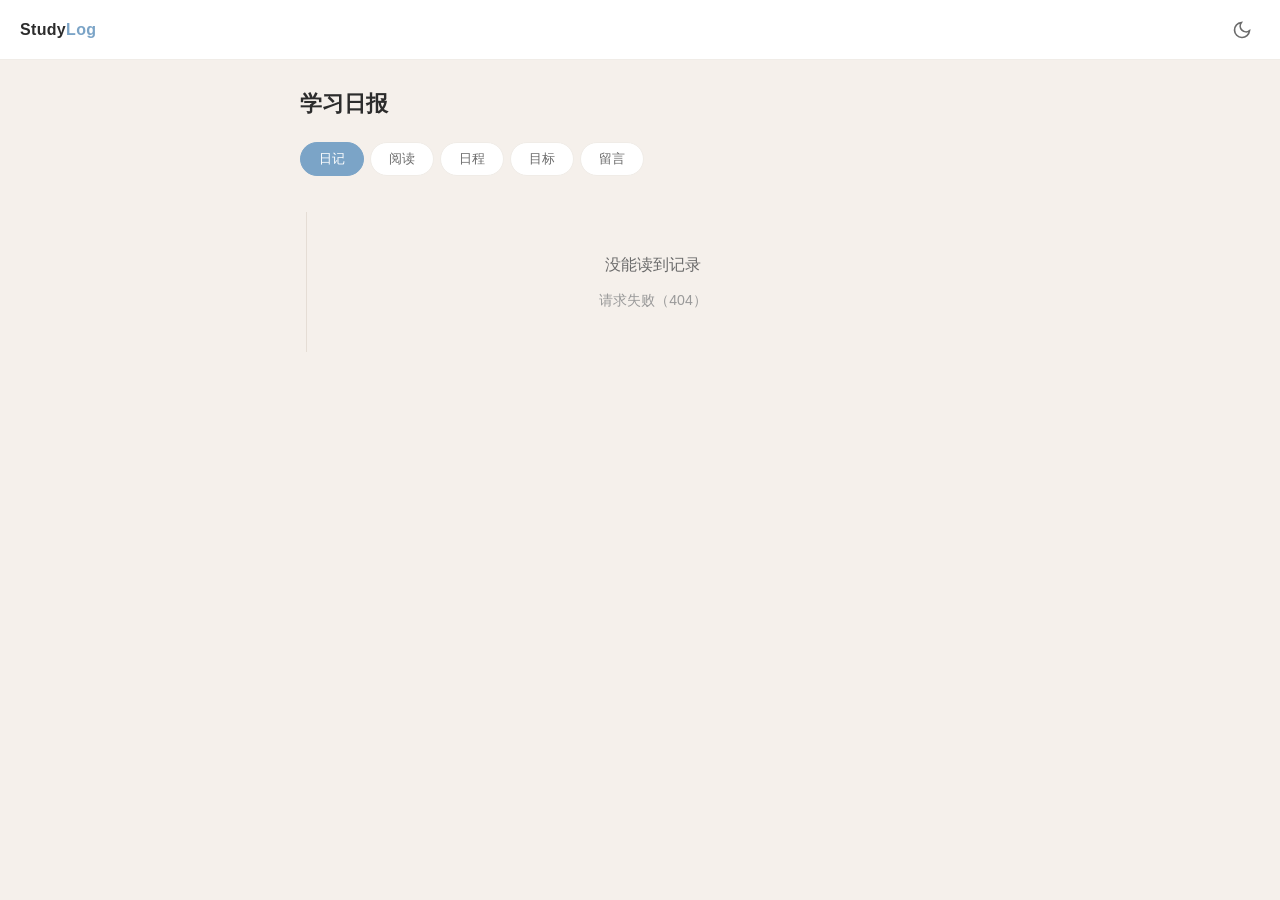
==== commit c7c6b6ca: "改名「学习日报」+ 阅读页重排 + 技能迁目标页 + 目标推荐 + 日记翻页 站点 - 站点标题统一为「学习日报」（schema / index.html / DEPLOY.md） - 「学习」页改叫" ====
--- a/index.html
+++ b/index.html
@@ -5,7 +5,7 @@
   <meta name="viewport" content="width=device-width, initial-scale=1.0">
   <meta name="theme-color" content="#f5f0eb">
   <meta name="robots" content="noindex">
-  <title>果冻的成长记录</title>
+  <title>学习日报</title>
   <link rel="icon" href="data:image/svg+xml,<svg xmlns=%22http://www.w3.org/2000/svg%22 viewBox=%220 0 100 100%22><rect x=%2215%22 y=%2210%22 width=%2270%22 height=%2280%22 rx=%2212%22 fill=%22%23f5f0eb%22 stroke=%22%237ba4c7%22 stroke-width=%228%22/><line x1=%2235%22 y1=%2238%22 x2=%2265%22 y2=%2238%22 stroke=%22%237ba4c7%22 stroke-width=%228%22 stroke-linecap=%22round%22/><line x1=%2235%22 y1=%2256%22 x2=%2265%22 y2=%2256%22 stroke=%22%237ba4c7%22 stroke-width=%228%22 stroke-linecap=%22round%22/><line x1=%2235%22 y1=%2274%22 x2=%2255%22 y2=%2274%22 stroke=%22%237ba4c7%22 stroke-width=%228%22 stroke-linecap=%22round%22/></svg>">
   <link rel="stylesheet" href="css/style.css">
   <style>
@@ -81,7 +81,7 @@
     .pub-images { display: grid; grid-template-columns: repeat(auto-fill, minmax(110px, 1fr)); gap: 8px; margin-top: 14px; }
     .pub-images img { width: 100%; aspect-ratio: 1 / 1; object-fit: cover; border-radius: var(--radius-sm); border: 1px solid var(--border-light); }
 
-    /* 通用小节与列表（学习 / 日程 / 目标共用） */
+    /* 通用小节与列表（阅读 / 日程 / 目标共用） */
     .pub-section { margin-bottom: 28px; }
     .pub-section:last-child { margin-bottom: 0; }
     .pub-section-title { font-size: 0.76rem; color: var(--text-muted); letter-spacing: 0.08em; margin-bottom: 11px; }
@@ -120,13 +120,9 @@
     /* 行内的展开区：左右各留出和 head 一样的边距 */
     .pub-row .pub-logs { margin: 0 15px 12px; }
 
-    /* 书籍 / 技能并排两列 —— 上下各占一整行太费纵向空间 */
+    /* 在读的书并排两列 —— 上下各占一整行太费纵向空间。
+       两列都只放书：技能已经搬到「目标」页去了。 */
     .pub-cols { display: grid; grid-template-columns: 1fr 1fr; gap: 0 22px; align-items: start; }
-    .pub-col-title {
-      font-size: 0.76rem; color: var(--text-muted); letter-spacing: 0.08em;
-      margin-bottom: 11px; padding-bottom: 8px;
-      border-bottom: 1px solid var(--border-light);
-    }
     .pub-col-empty { font-size: 0.8rem; color: var(--text-muted); padding: 2px 0 12px; }
     /* 列只有 300px 出头，再塞「3 条跟进」就把标题挤没了 —— 箭头已经说明能展开 */
     .pub-cols .pub-row-meta { display: none; }
@@ -297,8 +293,7 @@
       border-radius: var(--radius-md);
     }
 
-    /* 书目荐读：提交表单 + 已采纳的荐读墙 */
-    .pub-suggest-desc { font-size: 0.78rem; color: var(--text-muted); margin: -4px 0 12px; line-height: 1.7; }
+    /* 书目荐读 / 目标推荐：提交表单 + 已采纳的墙 */
     .pub-sform {
       background: var(--bg-card); border: 1px solid var(--border-light);
       border-radius: var(--radius-lg); padding: 14px 16px; margin-bottom: 18px;
@@ -310,6 +305,8 @@
     .pub-sform .pub-suggest-author { flex: 1 1 45%; min-width: 0; }
     .pub-sform .textarea { min-height: 58px; padding: 8px 12px; font-size: 0.84rem; margin-bottom: 8px; }
     .pub-sform .pub-input-name { flex: 1; min-width: 0; }
+    /* 目标推荐没有「作者」那一栏，标题框就独占一行 */
+    .pub-sform-solo .pub-suggest-title { flex: 1 1 100%; }
     .pub-sform .btn:disabled { opacity: 0.55; cursor: default; }
     .pub-sform-msg { font-size: 0.78rem; margin-top: 7px; line-height: 1.6; }
     .pub-sform-msg.err { color: var(--accent-red); }
@@ -344,6 +341,36 @@
     }
     .pub-more:hover { color: var(--accent-blue); border-color: var(--accent-blue); }
     .pub-more:disabled { opacity: 0.5; cursor: default; }
+
+    /* 日记翻页（跟写作台同一套：上一页 / n / 下一页） */
+    .pub-pager { display: flex; align-items: center; justify-content: center; gap: 16px; margin-top: 28px; }
+    .pub-page-btn {
+      padding: 9px 22px; border-radius: 999px; font-size: 0.82rem;
+      background: var(--bg-card); color: var(--text-secondary);
+      border: 1px solid var(--border-color); transition: all var(--transition);
+    }
+    .pub-page-btn:hover:not(:disabled) { color: var(--accent-blue); border-color: var(--accent-blue); }
+    .pub-page-btn:disabled { opacity: 0.4; cursor: default; }
+    .pub-page-info { font-size: 0.8rem; color: var(--text-muted); font-variant-numeric: tabular-nums; }
+
+    /* 已读的书：整块收起来，默认不展开。
+       书籍列表会越攒越长，在读的那几本不该被压到屏幕外面去。 */
+    .pub-fold {
+      background: var(--bg-card); border: 1px solid var(--border-light);
+      border-radius: var(--radius-md); margin-bottom: 28px;
+    }
+    .pub-fold > summary {
+      display: flex; align-items: center; gap: 9px;
+      padding: 13px 15px; cursor: pointer; list-style: none;
+      font-size: 0.76rem; color: var(--text-muted); letter-spacing: 0.08em;
+    }
+    .pub-fold > summary::-webkit-details-marker { display: none; }
+    .pub-fold > summary::before {
+      content: '›'; font-size: 1.05rem; line-height: 1; letter-spacing: 0;
+      transition: transform var(--transition);
+    }
+    .pub-fold[open] > summary::before { transform: rotate(90deg); }
+    .pub-fold-body { padding: 0 15px 14px; }
 
     /* 两列各剩不到 280px 就别硬撑了，落回单列 */
     @media (max-width: 620px) {
@@ -381,12 +408,12 @@
 
   <main class="pub-main">
     <section class="pub-intro">
-      <h1 id="pub-title">果冻的成长记录</h1>
+      <h1 id="pub-title">学习日报</h1>
     </section>
 
     <nav class="pub-tabs" id="pub-tabs">
       <button class="pub-tab active" data-tab="diary">日记</button>
-      <button class="pub-tab" data-tab="study">学习</button>
+      <button class="pub-tab" data-tab="study">阅读</button>
       <button class="pub-tab" data-tab="schedule">日程</button>
       <button class="pub-tab" data-tab="goals">目标</button>
       <button class="pub-tab" data-tab="board">留言</button>
@@ -396,9 +423,7 @@
       <div class="pub-filter hidden" id="pub-filter"></div>
       <div class="pub-hero" id="pub-hero"></div>
       <div id="pub-timeline" class="pub-timeline"></div>
-      <div class="pub-more-wrap hidden" id="pub-more-wrap">
-        <button class="pub-more" id="pub-more">加载更早的记录</button>
-      </div>
+      <div id="pub-pagination"></div>
     </section>
 
     <section class="pub-panel hidden" id="pub-panel-study">
--- a/css/style.css
+++ b/css/style.css
@@ -378,7 +378,7 @@
   overflow-x: auto; white-space: pre; user-select: text;
 }
 
-/* ---- 书目荐读（写作台的学习页内嵌卡片） ---- */
+/* ---- 书目荐读（写作台「阅读」页内嵌卡片） ---- */
 /* 「谁推荐」小标签：书单的行和公开页共用。粉色系跟蓝(进行中)/绿(已完成)区分开 —— 
    它是来源信息，不是状态。 */
 .from-tag {
@@ -653,8 +653,6 @@
     padding-bottom: calc(var(--bottom-nav-height) + 16px);
   }
   .card-grid { grid-template-columns: 1fr !important; }
-  /* 书 / 技能底下现在都挂着记录和输入框，窄屏再并两列就没法用了 */
-  .study-cols { grid-template-columns: 1fr !important; }
   /* 荐读一行：窄屏让按钮换到下面一行，别把书名挤成一列字 */
   .suggest-row { flex-direction: column; }
   .suggest-actions { justify-content: flex-start; }
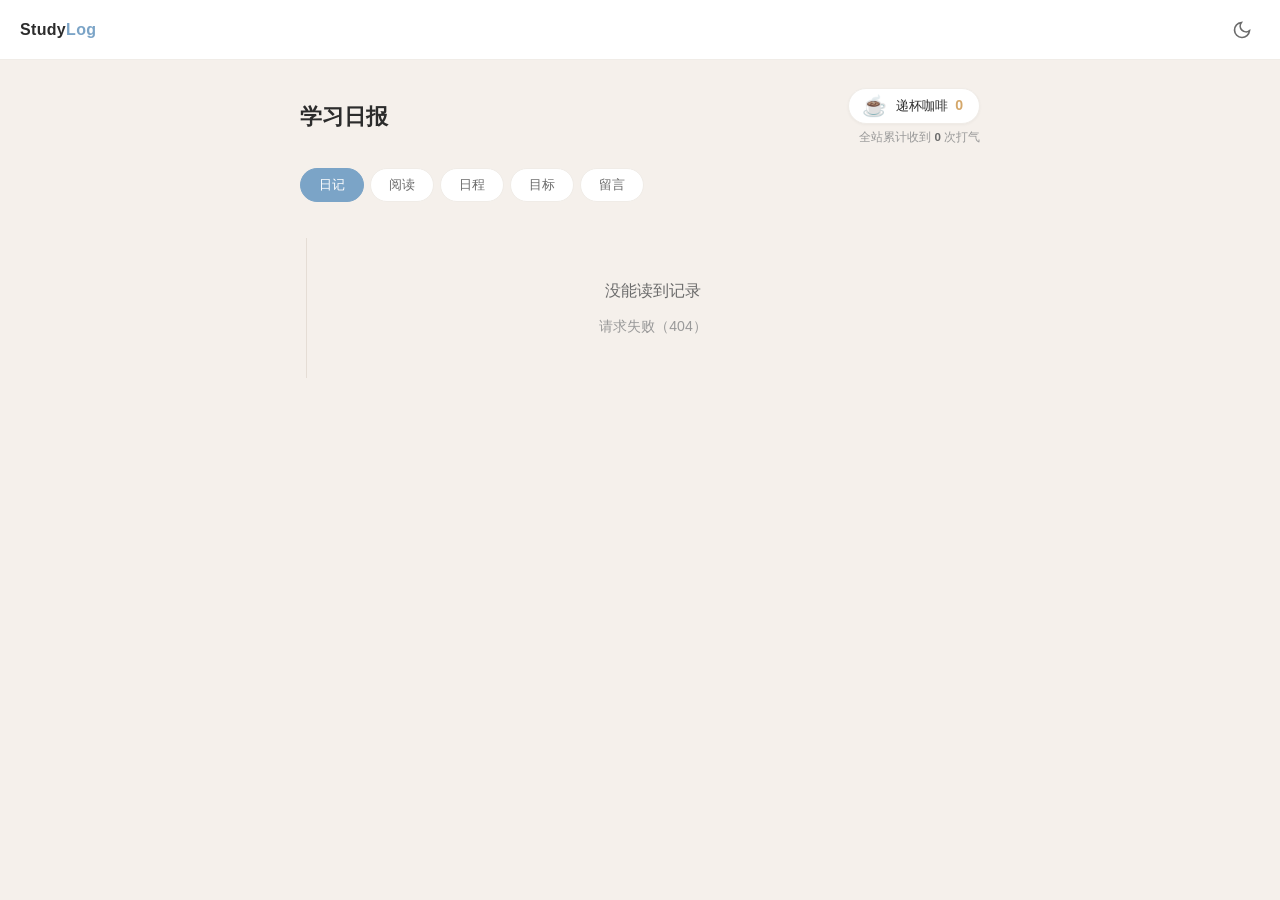
==== commit 0901bbf6: "feat: add interactive global cheer button with combo fx, sound, and dashboard sync" ====
--- a/index.html
+++ b/index.html
@@ -22,8 +22,150 @@
     .pub-brand span { color: var(--accent-blue); }
     .pub-main { max-width: 720px; margin: 0 auto; padding: 28px 20px 64px; }
 
-    .pub-intro { margin-bottom: 22px; }
+    .pub-intro {
+      display: flex; align-items: center; justify-content: space-between;
+      gap: 16px; margin-bottom: 22px; flex-wrap: wrap;
+    }
+    .pub-intro-content { flex: 1; min-width: 180px; }
     .pub-intro h1 { font-size: 1.35rem; font-weight: 600; line-height: 1.5; }
+
+    /* 访客打气 / 递咖啡互动组件 */
+    .pub-cheer-widget {
+      position: relative;
+      display: flex; flex-direction: column; align-items: flex-end; gap: 4px;
+    }
+    .pub-cheer-btn {
+      position: relative;
+      display: inline-flex; align-items: center; gap: 9px;
+      padding: 7px 16px 7px 13px;
+      background: var(--bg-card);
+      border: 1px solid var(--border-light);
+      border-radius: 999px;
+      box-shadow: var(--shadow-sm);
+      cursor: pointer; user-select: none;
+      transition: all 0.25s cubic-bezier(0.175, 0.885, 0.32, 1.275);
+    }
+    .pub-cheer-btn:hover {
+      border-color: var(--accent-orange);
+      box-shadow: 0 4px 14px rgba(224, 112, 80, 0.15);
+      transform: translateY(-1px);
+    }
+    .pub-cheer-btn:active, .pub-cheer-btn.anim-press {
+      transform: scale(0.92);
+    }
+    .pub-cheer-btn.anim-pop {
+      animation: cheerButtonPop 0.35s cubic-bezier(0.175, 0.885, 0.32, 1.275);
+    }
+    .pub-cheer-icon {
+      font-size: 1.25rem; line-height: 1; display: inline-block;
+      transition: transform 0.25s ease;
+    }
+    .pub-cheer-btn:hover .pub-cheer-icon {
+      transform: rotate(-12deg) scale(1.15);
+    }
+    .pub-cheer-btn.anim-pop .pub-cheer-icon {
+      animation: cheerCupTilt 0.4s ease;
+    }
+    .pub-cheer-info { display: flex; align-items: baseline; gap: 7px; }
+    .pub-cheer-title { font-size: 0.84rem; font-weight: 500; color: var(--text-primary); }
+    .pub-cheer-count {
+      font-size: 0.88rem; font-weight: 700;
+      font-variant-numeric: tabular-nums; color: var(--accent-orange);
+    }
+    .pub-cheer-sub {
+      font-size: 0.72rem; color: var(--text-muted);
+      transition: color var(--transition);
+    }
+    .pub-cheer-sub-num { font-weight: 600; color: var(--text-secondary); }
+
+    /* 滚动后浮现的右下角悬浮按钮 */
+    .pub-cheer-float {
+      position: fixed; right: 22px; bottom: 26px; z-index: 90;
+      transition: opacity 0.3s cubic-bezier(0.175, 0.885, 0.32, 1.275), transform 0.3s cubic-bezier(0.175, 0.885, 0.32, 1.275);
+    }
+    .pub-cheer-float.hidden {
+      opacity: 0; pointer-events: none;
+      transform: translateY(22px) scale(0.85);
+    }
+    .pub-cheer-float-btn {
+      display: inline-flex; align-items: center; gap: 8px;
+      padding: 9px 17px 9px 13px;
+      background: var(--bg-card);
+      border: 1px solid var(--border-light);
+      border-radius: 999px;
+      box-shadow: 0 4px 20px rgba(0, 0, 0, 0.12);
+      cursor: pointer; user-select: none;
+      transition: all 0.25s ease;
+    }
+    .pub-cheer-float-btn:hover {
+      border-color: var(--accent-orange);
+      box-shadow: 0 6px 24px rgba(224, 112, 80, 0.22);
+      transform: translateY(-2px);
+    }
+    .pub-cheer-float-btn:active, .pub-cheer-float-btn.anim-press {
+      transform: scale(0.92);
+    }
+    .pub-cheer-float-btn.anim-pop {
+      animation: cheerButtonPop 0.35s cubic-bezier(0.175, 0.885, 0.32, 1.275);
+    }
+    .pub-cheer-float-icon { font-size: 1.15rem; line-height: 1; }
+    .pub-cheer-float-text { font-size: 0.82rem; font-weight: 500; color: var(--text-primary); }
+    .pub-cheer-float-count {
+      font-size: 0.84rem; font-weight: 700;
+      font-variant-numeric: tabular-nums; color: var(--accent-orange);
+    }
+
+    /* 漂浮鼓励语与连击动画 */
+    .pub-cheer-bubble {
+      position: fixed; z-index: 100; pointer-events: none;
+      font-size: 0.82rem; font-weight: 500; color: var(--text-primary);
+      background: var(--bg-card); border: 1px solid var(--border-light);
+      padding: 6px 14px; border-radius: 999px;
+      box-shadow: 0 6px 20px rgba(0, 0, 0, 0.12);
+      white-space: nowrap;
+      animation: cheerFloatUp 0.95s cubic-bezier(0.22, 1, 0.36, 1) forwards;
+    }
+    .pub-cheer-combo {
+      position: absolute; top: -9px; right: -6px;
+      background: var(--accent-orange); color: #fff;
+      font-size: 0.66rem; font-weight: 700;
+      padding: 1px 7px; border-radius: 999px;
+      box-shadow: 0 2px 8px rgba(224, 112, 80, 0.45);
+      pointer-events: none;
+      animation: cheerComboPop 0.28s cubic-bezier(0.175, 0.885, 0.32, 1.275);
+    }
+    .pub-cheer-particle {
+      position: fixed; z-index: 101; pointer-events: none;
+      font-size: 1.05rem;
+      animation: cheerParticle 0.75s ease-out forwards;
+    }
+
+    @keyframes cheerButtonPop {
+      0% { transform: scale(0.92); }
+      50% { transform: scale(1.08); }
+      100% { transform: scale(1); }
+    }
+    @keyframes cheerCupTilt {
+      0% { transform: rotate(0deg) scale(1); }
+      25% { transform: rotate(-16deg) scale(1.22); }
+      50% { transform: rotate(14deg) scale(1.15); }
+      75% { transform: rotate(-6deg) scale(1.05); }
+      100% { transform: rotate(0deg) scale(1); }
+    }
+    @keyframes cheerFloatUp {
+      0% { opacity: 0; transform: translate3d(-50%, 0, 0) scale(0.6); }
+      18% { opacity: 1; transform: translate3d(-50%, -12px, 0) scale(1.05); }
+      75% { opacity: 0.95; transform: translate3d(-50%, -46px, 0) scale(1); }
+      100% { opacity: 0; transform: translate3d(-50%, -70px, 0) scale(0.9); }
+    }
+    @keyframes cheerComboPop {
+      0% { transform: scale(0.3); opacity: 0; }
+      100% { transform: scale(1); opacity: 1; }
+    }
+    @keyframes cheerParticle {
+      0% { opacity: 1; transform: translate(0, 0) scale(0.5); }
+      100% { opacity: 0; transform: translate(var(--tx), var(--ty)) scale(1.2); }
+    }
 
     /* 分段导航 */
     .pub-tabs { display: flex; gap: 6px; margin-bottom: 26px; overflow-x: auto; scrollbar-width: none; }
@@ -262,6 +404,38 @@
     .pub-comment-head { font-size: 0.72rem; color: var(--text-muted); }
     .pub-comment-name { color: var(--text-primary); font-weight: 500; }
     .pub-comment-text { font-size: 0.86rem; line-height: 1.7; margin-top: 2px; word-break: break-word; }
+
+    /* 站主回复样式 */
+    .pub-comment-reply {
+      margin-top: 8px;
+      padding: 8px 12px;
+      background: var(--bg-tertiary);
+      border-left: 3px solid var(--accent-blue);
+      border-radius: var(--radius-sm);
+    }
+    .pub-reply-head {
+      display: flex;
+      align-items: center;
+      gap: 6px;
+      font-size: 0.72rem;
+      margin-bottom: 3px;
+    }
+    .pub-reply-badge {
+      font-size: 0.66rem;
+      font-weight: 500;
+      color: var(--accent-blue);
+      background: rgba(123, 164, 199, 0.15);
+      border-radius: 4px;
+      padding: 1px 6px;
+    }
+    .pub-reply-time { color: var(--text-muted); }
+    .pub-reply-text {
+      font-size: 0.84rem;
+      line-height: 1.65;
+      color: var(--text-primary);
+      white-space: pre-wrap;
+      word-break: break-word;
+    }
 
     /* 发表单：昵称 + 内容 + 按钮 */
     .pub-cform { margin-top: 12px; }
@@ -395,6 +569,11 @@
       .pub-log { grid-template-columns: 38px 16px 1fr; }
       .pub-goal { padding: 12px 14px; }
       .pub-goal-meta { display: none; }   /* 窄屏让位给标题，箭头还在 */
+      .pub-intro { flex-direction: column; align-items: flex-start; gap: 10px; }
+      .pub-cheer-widget { align-items: flex-start; width: 100%; margin-top: 4px; }
+      .pub-cheer-btn { width: 100%; justify-content: center; }
+      .pub-cheer-float { right: 14px; bottom: 18px; }
+      .pub-cheer-float-text { display: none; }
     }
   </style>
 </head>
@@ -408,7 +587,19 @@
 
   <main class="pub-main">
     <section class="pub-intro">
-      <h1 id="pub-title">学习日报</h1>
+      <div class="pub-intro-content">
+        <h1 id="pub-title">学习日报</h1>
+      </div>
+      <div class="pub-cheer-widget" id="pub-cheer-widget">
+        <button type="button" class="pub-cheer-btn" id="pub-cheer-btn" aria-label="为博主加个油">
+          <span class="pub-cheer-icon" aria-hidden="true">☕</span>
+          <span class="pub-cheer-info">
+            <span class="pub-cheer-title">递杯咖啡</span>
+            <span class="pub-cheer-count" id="pub-cheer-count">--</span>
+          </span>
+        </button>
+        <div class="pub-cheer-sub" id="pub-cheer-sub">全站累计收到 <span class="pub-cheer-sub-num" id="pub-cheer-sub-num">0</span> 次打气</div>
+      </div>
     </section>
 
     <nav class="pub-tabs" id="pub-tabs">
@@ -443,6 +634,15 @@
     </section>
   </main>
 
+  <!-- 常驻右下角的快捷加油按钮（滚动后浮现） -->
+  <aside class="pub-cheer-float hidden" id="pub-cheer-float" aria-label="快捷加油打气">
+    <button type="button" class="pub-cheer-float-btn" id="pub-cheer-float-btn" title="为学习加个油！">
+      <span class="pub-cheer-float-icon">☕</span>
+      <span class="pub-cheer-float-text">为学习加油</span>
+      <span class="pub-cheer-float-count" id="pub-cheer-float-count">0</span>
+    </button>
+  </aside>
+
   <script src="js/public-site.js"></script>
 </body>
 </html>
--- a/css/style.css
+++ b/css/style.css
@@ -359,6 +359,10 @@
 }
 .comment-src.is-board { color: var(--accent-orange); }
 .comment-who { font-size: 0.82rem; font-weight: 500; color: var(--text-primary); }
+.comment-loc {
+  font-size: 0.68rem; color: var(--accent-green);
+  background: rgba(140, 184, 160, 0.15); border-radius: 999px; padding: 1px 7px;
+}
 .comment-flag {
   font-size: 0.68rem; color: var(--accent-red);
   border: 1px solid currentColor; border-radius: 999px; padding: 1px 8px;
@@ -367,7 +371,29 @@
   font-size: 0.88rem; line-height: 1.8; margin-top: 6px;
   white-space: pre-wrap; word-break: break-word;
 }
+.admin-comment-reply {
+  margin-top: 10px; padding: 9px 13px;
+  background: var(--bg-tertiary); border-left: 3px solid var(--accent-blue);
+  border-radius: var(--radius-sm);
+}
+.admin-reply-head {
+  display: flex; align-items: center; gap: 8px; margin-bottom: 4px;
+}
+.admin-reply-badge {
+  font-size: 0.68rem; font-weight: 500; color: var(--accent-blue);
+  background: rgba(123, 164, 199, 0.15); border-radius: 4px; padding: 1px 6px;
+}
+.admin-reply-text {
+  font-size: 0.85rem; line-height: 1.65; color: var(--text-primary);
+  white-space: pre-wrap; word-break: break-word;
+}
 .comment-actions { display: flex; gap: 8px; margin-top: 10px; flex-wrap: wrap; }
+.comment-reply-box { margin-top: 10px; }
+.comment-reply-form {
+  padding: 12px; background: var(--bg-tertiary);
+  border: 1px solid var(--border-light); border-radius: var(--radius-md);
+}
+.comment-reply-form .textarea { min-height: 64px; font-size: 0.84rem; }
 
 /* 建表 SQL 代码块：整段可以选中复制 */
 .setup-sql {
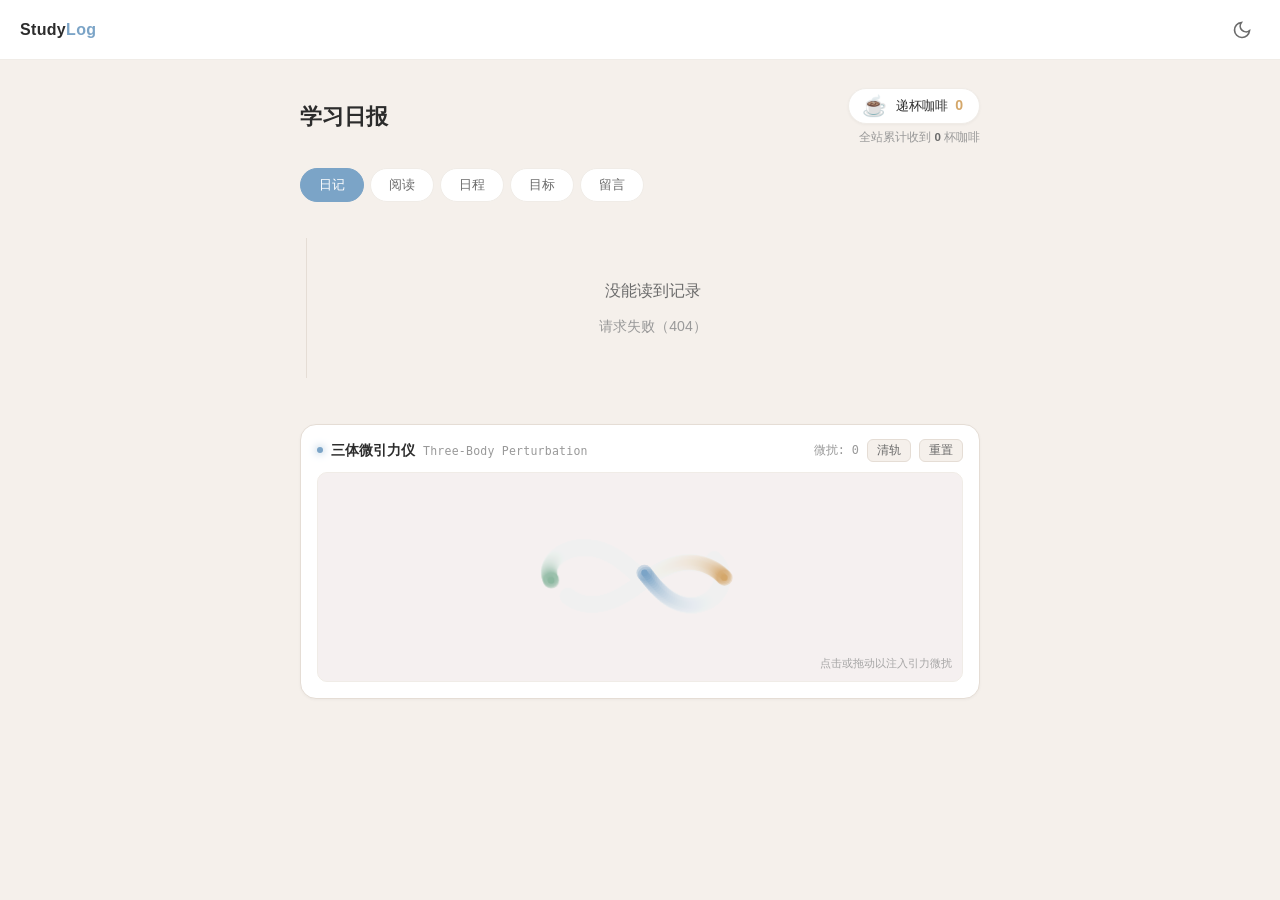
==== commit a895c55e: "feat: add Three-Body chaos perturbation micro-simulator and multilingual nonchalant cheer aphorisms" ====
--- a/index.html
+++ b/index.html
@@ -574,6 +574,72 @@
       .pub-cheer-btn { width: 100%; justify-content: center; }
       .pub-cheer-float { right: 14px; bottom: 18px; }
       .pub-cheer-float-text { display: none; }
+      .pub-threebody-canvas-box { height: 180px; }
+      .pub-threebody-en { display: none; }
+    }
+
+    /* 三体混沌微引力仪 */
+    .pub-threebody-card {
+      margin-top: 36px;
+      padding: 14px 16px 16px;
+      background: var(--bg-card);
+      border: 1px solid var(--border-color);
+      border-radius: var(--radius-lg);
+      box-shadow: var(--shadow-sm);
+      transition: border-color var(--transition);
+    }
+    .pub-threebody-card:hover {
+      border-color: var(--accent-blue);
+    }
+    .pub-threebody-head {
+      display: flex; align-items: center; justify-content: space-between;
+      gap: 10px; margin-bottom: 10px; flex-wrap: wrap;
+    }
+    .pub-threebody-title-wrap {
+      display: flex; align-items: baseline; gap: 8px;
+    }
+    .pub-threebody-indicator {
+      display: inline-block; width: 6px; height: 6px;
+      border-radius: 50%; background: var(--accent-blue);
+      box-shadow: 0 0 8px var(--accent-blue);
+      align-self: center;
+    }
+    .pub-threebody-title {
+      font-size: 0.88rem; font-weight: 600; color: var(--text-primary);
+    }
+    .pub-threebody-en {
+      font-size: 0.72rem; color: var(--text-muted); font-family: monospace; letter-spacing: 0.02em;
+    }
+    .pub-threebody-ctrls {
+      display: flex; align-items: center; gap: 8px;
+    }
+    .pub-threebody-stat {
+      font-size: 0.74rem; color: var(--text-muted); font-variant-numeric: tabular-nums;
+      font-family: monospace;
+    }
+    .pub-threebody-btn {
+      padding: 3px 9px; font-size: 0.72rem; border-radius: var(--radius-sm);
+      border: 1px solid var(--border-color); background: var(--bg-primary);
+      color: var(--text-secondary); cursor: pointer; transition: all var(--transition);
+    }
+    .pub-threebody-btn:hover {
+      color: var(--text-primary); border-color: var(--text-secondary);
+    }
+    .pub-threebody-canvas-box {
+      position: relative; width: 100%; height: 210px;
+      border-radius: var(--radius-md); overflow: hidden;
+      background: var(--bg-primary);
+      border: 1px solid var(--border-light);
+      cursor: crosshair; touch-action: none;
+    }
+    .pub-threebody-canvas-box canvas {
+      width: 100%; height: 100%; display: block;
+    }
+    .pub-threebody-tip {
+      position: absolute; bottom: 8px; right: 10px;
+      font-size: 0.68rem; color: var(--text-muted);
+      pointer-events: none; opacity: 0.85; user-select: none;
+      font-family: monospace; transition: opacity 0.4s ease;
     }
   </style>
 </head>
@@ -591,14 +657,14 @@
         <h1 id="pub-title">学习日报</h1>
       </div>
       <div class="pub-cheer-widget" id="pub-cheer-widget">
-        <button type="button" class="pub-cheer-btn" id="pub-cheer-btn" aria-label="为博主加个油">
+        <button type="button" class="pub-cheer-btn" id="pub-cheer-btn" aria-label="递杯咖啡">
           <span class="pub-cheer-icon" aria-hidden="true">☕</span>
           <span class="pub-cheer-info">
             <span class="pub-cheer-title">递杯咖啡</span>
             <span class="pub-cheer-count" id="pub-cheer-count">--</span>
           </span>
         </button>
-        <div class="pub-cheer-sub" id="pub-cheer-sub">全站累计收到 <span class="pub-cheer-sub-num" id="pub-cheer-sub-num">0</span> 次打气</div>
+        <div class="pub-cheer-sub" id="pub-cheer-sub">全站累计收到 <span class="pub-cheer-sub-num" id="pub-cheer-sub-num">0</span> 杯咖啡</div>
       </div>
     </section>
 
@@ -632,13 +698,33 @@
     <section class="pub-panel hidden" id="pub-panel-board">
       <div id="board-body"></div>
     </section>
+
+    <!-- 三体混沌微引力仪 -->
+    <section class="pub-threebody-card" id="pub-threebody-card" aria-label="三体混沌微引力仪">
+      <div class="pub-threebody-head">
+        <div class="pub-threebody-title-wrap">
+          <span class="pub-threebody-indicator" aria-hidden="true"></span>
+          <span class="pub-threebody-title">三体微引力仪</span>
+          <span class="pub-threebody-en">Three-Body Perturbation</span>
+        </div>
+        <div class="pub-threebody-ctrls">
+          <span class="pub-threebody-stat" id="threebody-stat">微扰: 0</span>
+          <button type="button" class="pub-threebody-btn" id="threebody-clear-btn" title="清空历史轨迹">清轨</button>
+          <button type="button" class="pub-threebody-btn" id="threebody-reset-btn" title="重置轨道">重置</button>
+        </div>
+      </div>
+      <div class="pub-threebody-canvas-box" id="threebody-box">
+        <canvas id="pub-threebody-canvas"></canvas>
+        <div class="pub-threebody-tip" id="threebody-tip">点击或拖动以注入引力微扰</div>
+      </div>
+    </section>
   </main>
 
-  <!-- 常驻右下角的快捷加油按钮（滚动后浮现） -->
-  <aside class="pub-cheer-float hidden" id="pub-cheer-float" aria-label="快捷加油打气">
-    <button type="button" class="pub-cheer-float-btn" id="pub-cheer-float-btn" title="为学习加个油！">
+  <!-- 常驻右下角的快捷递咖啡按钮（滚动后浮现） -->
+  <aside class="pub-cheer-float hidden" id="pub-cheer-float" aria-label="递杯咖啡">
+    <button type="button" class="pub-cheer-float-btn" id="pub-cheer-float-btn" title="递杯咖啡">
       <span class="pub-cheer-float-icon">☕</span>
-      <span class="pub-cheer-float-text">为学习加油</span>
+      <span class="pub-cheer-float-text">递杯咖啡</span>
       <span class="pub-cheer-float-count" id="pub-cheer-float-count">0</span>
     </button>
   </aside>
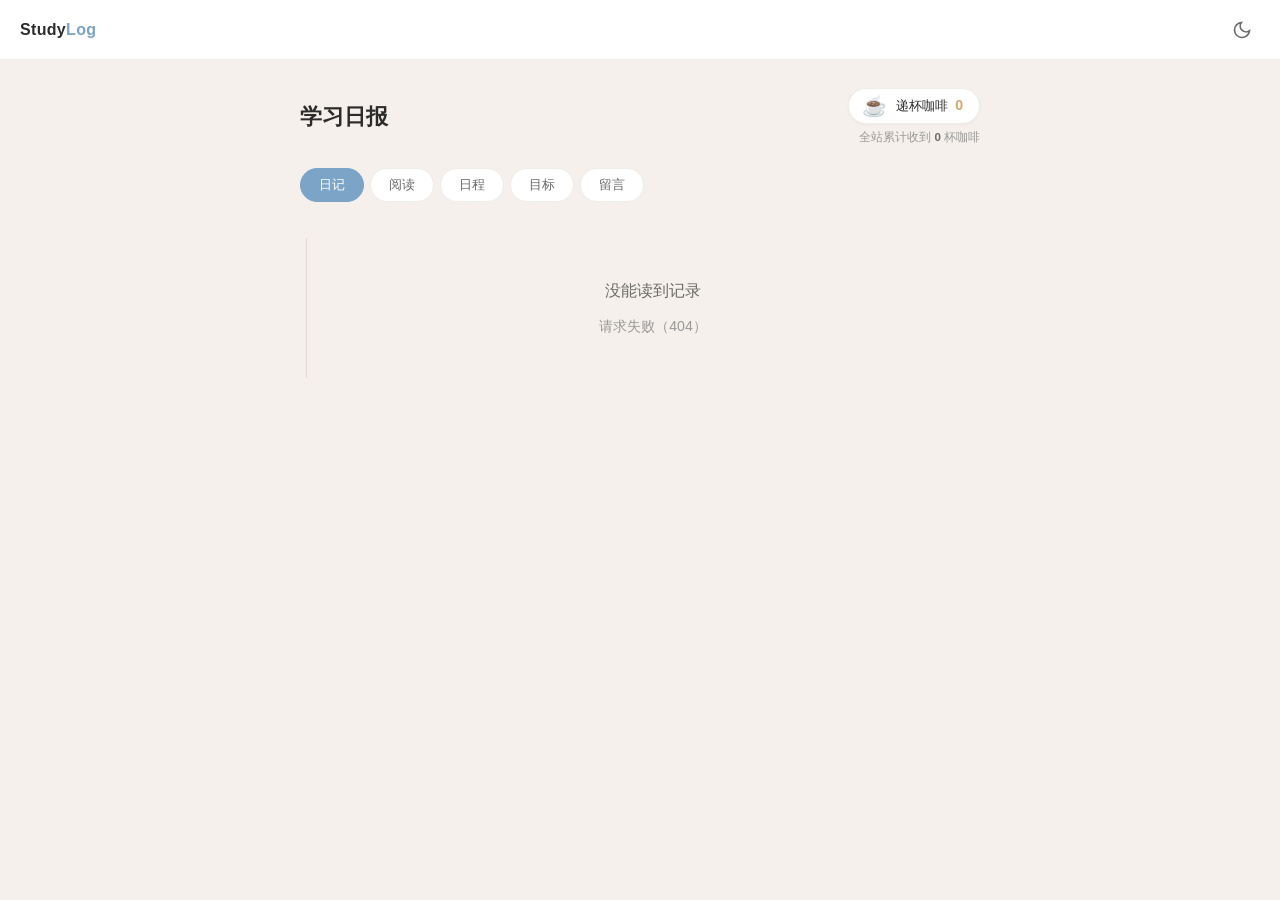
==== commit 30db1846: "refactor: remove three-body micro-simulator to keep public site lean and minimal" ====
--- a/index.html
+++ b/index.html
@@ -574,72 +574,6 @@
       .pub-cheer-btn { width: 100%; justify-content: center; }
       .pub-cheer-float { right: 14px; bottom: 18px; }
       .pub-cheer-float-text { display: none; }
-      .pub-threebody-canvas-box { height: 180px; }
-      .pub-threebody-en { display: none; }
-    }
-
-    /* 三体混沌微引力仪 */
-    .pub-threebody-card {
-      margin-top: 36px;
-      padding: 14px 16px 16px;
-      background: var(--bg-card);
-      border: 1px solid var(--border-color);
-      border-radius: var(--radius-lg);
-      box-shadow: var(--shadow-sm);
-      transition: border-color var(--transition);
-    }
-    .pub-threebody-card:hover {
-      border-color: var(--accent-blue);
-    }
-    .pub-threebody-head {
-      display: flex; align-items: center; justify-content: space-between;
-      gap: 10px; margin-bottom: 10px; flex-wrap: wrap;
-    }
-    .pub-threebody-title-wrap {
-      display: flex; align-items: baseline; gap: 8px;
-    }
-    .pub-threebody-indicator {
-      display: inline-block; width: 6px; height: 6px;
-      border-radius: 50%; background: var(--accent-blue);
-      box-shadow: 0 0 8px var(--accent-blue);
-      align-self: center;
-    }
-    .pub-threebody-title {
-      font-size: 0.88rem; font-weight: 600; color: var(--text-primary);
-    }
-    .pub-threebody-en {
-      font-size: 0.72rem; color: var(--text-muted); font-family: monospace; letter-spacing: 0.02em;
-    }
-    .pub-threebody-ctrls {
-      display: flex; align-items: center; gap: 8px;
-    }
-    .pub-threebody-stat {
-      font-size: 0.74rem; color: var(--text-muted); font-variant-numeric: tabular-nums;
-      font-family: monospace;
-    }
-    .pub-threebody-btn {
-      padding: 3px 9px; font-size: 0.72rem; border-radius: var(--radius-sm);
-      border: 1px solid var(--border-color); background: var(--bg-primary);
-      color: var(--text-secondary); cursor: pointer; transition: all var(--transition);
-    }
-    .pub-threebody-btn:hover {
-      color: var(--text-primary); border-color: var(--text-secondary);
-    }
-    .pub-threebody-canvas-box {
-      position: relative; width: 100%; height: 210px;
-      border-radius: var(--radius-md); overflow: hidden;
-      background: var(--bg-primary);
-      border: 1px solid var(--border-light);
-      cursor: crosshair; touch-action: none;
-    }
-    .pub-threebody-canvas-box canvas {
-      width: 100%; height: 100%; display: block;
-    }
-    .pub-threebody-tip {
-      position: absolute; bottom: 8px; right: 10px;
-      font-size: 0.68rem; color: var(--text-muted);
-      pointer-events: none; opacity: 0.85; user-select: none;
-      font-family: monospace; transition: opacity 0.4s ease;
     }
   </style>
 </head>
@@ -698,26 +632,6 @@
     <section class="pub-panel hidden" id="pub-panel-board">
       <div id="board-body"></div>
     </section>
-
-    <!-- 三体混沌微引力仪 -->
-    <section class="pub-threebody-card" id="pub-threebody-card" aria-label="三体混沌微引力仪">
-      <div class="pub-threebody-head">
-        <div class="pub-threebody-title-wrap">
-          <span class="pub-threebody-indicator" aria-hidden="true"></span>
-          <span class="pub-threebody-title">三体微引力仪</span>
-          <span class="pub-threebody-en">Three-Body Perturbation</span>
-        </div>
-        <div class="pub-threebody-ctrls">
-          <span class="pub-threebody-stat" id="threebody-stat">微扰: 0</span>
-          <button type="button" class="pub-threebody-btn" id="threebody-clear-btn" title="清空历史轨迹">清轨</button>
-          <button type="button" class="pub-threebody-btn" id="threebody-reset-btn" title="重置轨道">重置</button>
-        </div>
-      </div>
-      <div class="pub-threebody-canvas-box" id="threebody-box">
-        <canvas id="pub-threebody-canvas"></canvas>
-        <div class="pub-threebody-tip" id="threebody-tip">点击或拖动以注入引力微扰</div>
-      </div>
-    </section>
   </main>
 
   <!-- 常驻右下角的快捷递咖啡按钮（滚动后浮现） -->
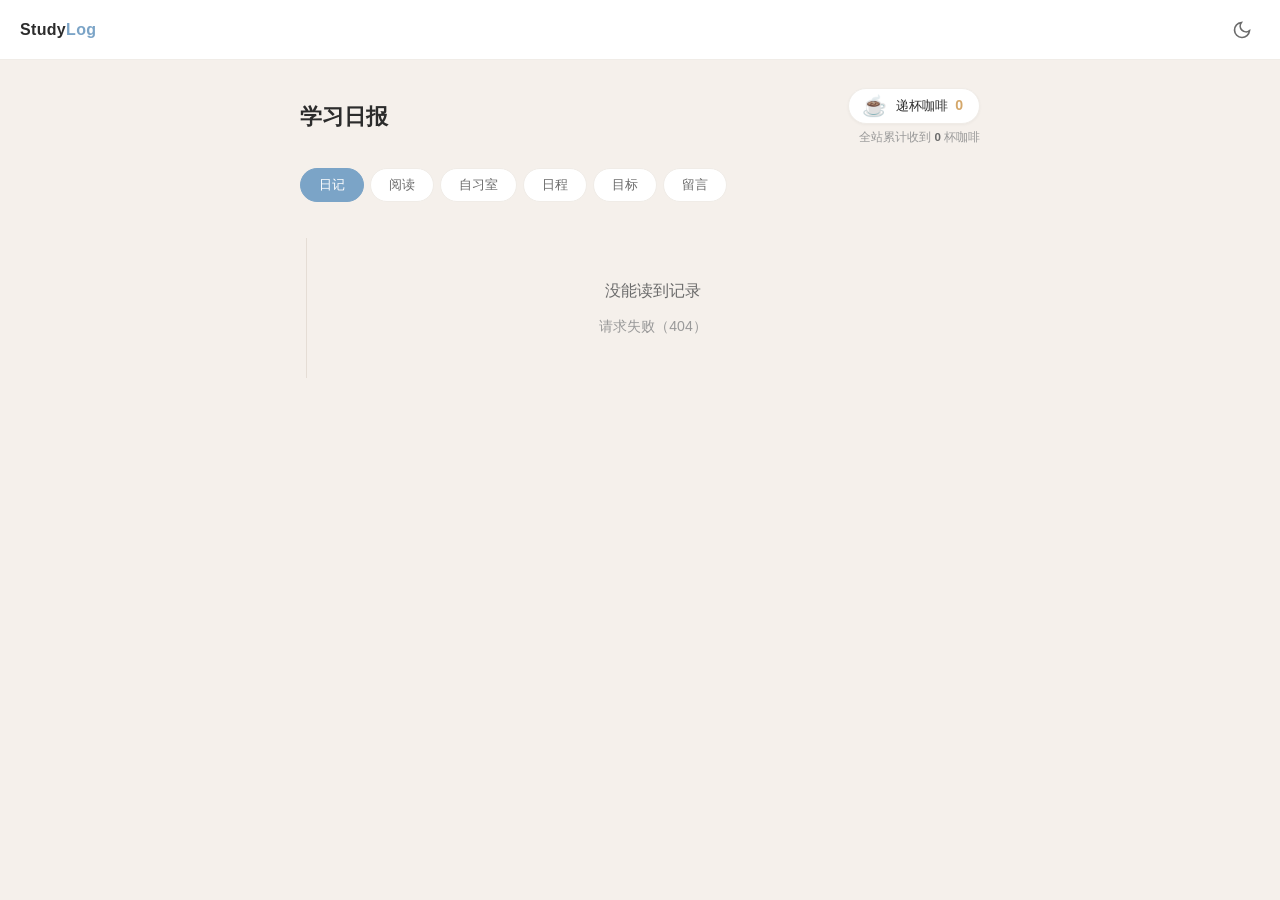
==== commit 05f01162: "feat: add focus room with timer, reflections timeline, and online buddy presence" ====
--- a/index.html
+++ b/index.html
@@ -605,6 +605,7 @@
     <nav class="pub-tabs" id="pub-tabs">
       <button class="pub-tab active" data-tab="diary">日记</button>
       <button class="pub-tab" data-tab="study">阅读</button>
+      <button class="pub-tab" data-tab="focus">自习室</button>
       <button class="pub-tab" data-tab="schedule">日程</button>
       <button class="pub-tab" data-tab="goals">目标</button>
       <button class="pub-tab" data-tab="board">留言</button>
@@ -619,6 +620,10 @@
 
     <section class="pub-panel hidden" id="pub-panel-study">
       <div id="study-body"></div>
+    </section>
+
+    <section class="pub-panel hidden" id="pub-panel-focus">
+      <div id="focus-body"></div>
     </section>
 
     <section class="pub-panel hidden" id="pub-panel-schedule">
--- a/css/style.css
+++ b/css/style.css
@@ -833,4 +833,785 @@
   gap: 12px; margin-top: 20px;
 }
 .pagination-info { font-size: 0.82rem; color: var(--text-secondary); }
-.btn.disabled { opacity: 0.45; pointer-events: none; }+.btn.disabled { opacity: 0.45; pointer-events: none; }
+
+/* ============================================
+   自习室模块 (Focus Room) 样式
+   ============================================ */
+.focus-page {
+  display: flex;
+  flex-direction: column;
+  gap: 24px;
+  max-width: 820px;
+  margin: 0 auto;
+}
+
+.focus-banner {
+  display: flex;
+  align-items: center;
+  justify-content: space-between;
+  padding: 18px 22px;
+  background: var(--bg-card);
+  border: 1px solid var(--border-light);
+  border-radius: var(--radius-lg);
+  box-shadow: var(--shadow-sm);
+}
+
+.focus-title {
+  font-size: 1.35rem;
+  font-weight: 600;
+  color: var(--text-primary);
+  margin-bottom: 4px;
+}
+
+.focus-quote {
+  font-size: 0.84rem;
+  color: var(--text-muted);
+  font-style: italic;
+}
+
+.focus-nick-bar {
+  display: flex;
+  align-items: center;
+  gap: 6px;
+  background: var(--bg-tertiary);
+  padding: 5px 12px;
+  border-radius: 999px;
+  font-size: 0.82rem;
+  color: var(--text-secondary);
+}
+
+.focus-nick-val {
+  font-weight: 600;
+  color: var(--text-primary);
+}
+
+.focus-nick-btn {
+  font-size: 0.85rem;
+  color: var(--accent-blue);
+  cursor: pointer;
+  padding: 0 2px;
+}
+
+/* 核心时钟卡片 */
+.focus-clock-card {
+  background: var(--bg-card);
+  border: 1px solid var(--border-light);
+  border-radius: var(--radius-xl);
+  padding: 32px 28px;
+  box-shadow: var(--shadow-md);
+  text-align: center;
+  position: relative;
+  transition: all 0.3s ease;
+}
+
+.focus-setup-view {
+  display: flex;
+  flex-direction: column;
+  align-items: center;
+  gap: 20px;
+}
+
+.focus-tabs {
+  display: inline-flex;
+  background: var(--bg-tertiary);
+  padding: 4px;
+  border-radius: 999px;
+  gap: 4px;
+}
+
+.focus-tab {
+  padding: 7px 20px;
+  border-radius: 999px;
+  font-size: 0.86rem;
+  font-weight: 500;
+  color: var(--text-secondary);
+  transition: all var(--transition);
+}
+
+.focus-tab.active {
+  background: var(--bg-card);
+  color: var(--accent-blue);
+  box-shadow: var(--shadow-sm);
+}
+
+.focus-preset-chips {
+  display: flex;
+  flex-wrap: wrap;
+  justify-content: center;
+  gap: 10px;
+}
+
+.focus-chip {
+  padding: 7px 16px;
+  border-radius: 999px;
+  background: var(--bg-input);
+  border: 1px solid var(--border-light);
+  color: var(--text-secondary);
+  font-size: 0.84rem;
+  cursor: pointer;
+  transition: all var(--transition);
+}
+
+.focus-chip:hover {
+  border-color: var(--accent-blue);
+  color: var(--accent-blue);
+}
+
+.focus-chip.active {
+  background: var(--accent-blue);
+  color: #fff;
+  border-color: var(--accent-blue);
+}
+
+.focus-custom-min-row {
+  display: inline-flex;
+  align-items: center;
+  gap: 8px;
+  margin-top: 10px;
+}
+
+.focus-custom-input {
+  width: 90px;
+  text-align: center;
+  padding: 6px 10px;
+  font-size: 0.9rem;
+}
+
+.focus-unit {
+  font-size: 0.84rem;
+  color: var(--text-muted);
+}
+
+.focus-countup-hint {
+  font-size: 0.88rem;
+  color: var(--text-muted);
+}
+
+.focus-subject-row {
+  width: 100%;
+  max-width: 480px;
+  display: flex;
+  flex-direction: column;
+  gap: 10px;
+}
+
+.focus-subject-input {
+  width: 100%;
+  padding: 10px 16px;
+  font-size: 0.9rem;
+  border-radius: var(--radius-md);
+  text-align: center;
+}
+
+.focus-quick-tags {
+  display: flex;
+  flex-wrap: wrap;
+  justify-content: center;
+  gap: 6px;
+}
+
+.focus-sub-chip {
+  font-size: 0.76rem;
+  padding: 3px 10px;
+  border-radius: 999px;
+  background: var(--bg-tertiary);
+  color: var(--text-muted);
+  cursor: pointer;
+  transition: all var(--transition);
+}
+
+.focus-sub-chip:hover {
+  color: var(--accent-blue);
+  background: var(--bg-hover);
+}
+
+.focus-btn-start {
+  padding: 12px 36px;
+  border-radius: 999px;
+  font-size: 1rem;
+  font-weight: 600;
+  display: inline-flex;
+  align-items: center;
+  gap: 8px;
+  box-shadow: 0 4px 14px rgba(123, 164, 199, 0.3);
+  transition: all var(--transition);
+}
+
+.focus-btn-start:hover {
+  transform: translateY(-2px);
+  box-shadow: 0 6px 20px rgba(123, 164, 199, 0.4);
+}
+
+/* 运行中时钟 */
+.focus-running-view {
+  display: flex;
+  flex-direction: column;
+  align-items: center;
+  gap: 22px;
+}
+
+.focus-running-meta {
+  display: flex;
+  align-items: center;
+  flex-wrap: wrap;
+  justify-content: center;
+  gap: 10px;
+}
+
+.focus-running-badge {
+  font-size: 0.76rem;
+  padding: 3px 12px;
+  border-radius: 999px;
+  background: rgba(123, 164, 199, 0.15);
+  color: var(--accent-blue);
+  font-weight: 500;
+}
+
+.focus-running-subj {
+  font-size: 1.05rem;
+  font-weight: 600;
+  color: var(--text-primary);
+}
+
+.focus-running-start {
+  font-size: 0.78rem;
+  color: var(--text-muted);
+}
+
+.focus-dial-container {
+  display: flex;
+  flex-direction: column;
+  align-items: center;
+  gap: 8px;
+  margin: 10px 0;
+  width: 100%;
+}
+
+.focus-dial-display {
+  font-size: 4.8rem;
+  font-weight: 700;
+  font-variant-numeric: tabular-nums;
+  letter-spacing: -2px;
+  color: var(--text-primary);
+  line-height: 1;
+}
+
+.focus-dial-sub {
+  font-size: 0.88rem;
+  color: var(--text-muted);
+}
+
+.focus-progress-bar-wrap {
+  width: 100%;
+  max-width: 380px;
+  height: 6px;
+  background: var(--bg-tertiary);
+  border-radius: 999px;
+  overflow: hidden;
+  margin-top: 12px;
+}
+
+.focus-progress-bar {
+  height: 100%;
+  background: linear-gradient(90deg, var(--accent-blue), var(--accent-green));
+  border-radius: 999px;
+  transition: width 0.4s ease;
+}
+
+.focus-running-actions {
+  display: flex;
+  align-items: center;
+  gap: 12px;
+  flex-wrap: wrap;
+  justify-content: center;
+}
+
+.focus-btn-finish {
+  padding: 10px 26px;
+  border-radius: 999px;
+  font-weight: 600;
+}
+
+.focus-btn-cancel {
+  padding: 10px 22px;
+  border-radius: 999px;
+  opacity: 0.8;
+}
+
+.focus-zen-toggle {
+  font-size: 0.82rem;
+  color: var(--text-muted);
+  border: 1px solid var(--border-light);
+  border-radius: 999px;
+  padding: 8px 14px;
+  cursor: pointer;
+  transition: all var(--transition);
+}
+
+.focus-zen-toggle:hover {
+  color: var(--accent-blue);
+  border-color: var(--accent-blue);
+}
+
+/* 禅意全屏模式 */
+.focus-clock-card.zen-fullscreen {
+  position: fixed;
+  top: 0; left: 0; right: 0; bottom: 0;
+  z-index: 9999;
+  border-radius: 0;
+  border: none;
+  background: var(--bg-primary);
+  display: flex;
+  align-items: center;
+  justify-content: center;
+  padding: 40px;
+}
+
+.focus-clock-card.zen-fullscreen .focus-dial-display {
+  font-size: 8rem;
+}
+
+/* 在线伴读墙 */
+.focus-buddies-section, .focus-timeline-section {
+  background: var(--bg-card);
+  border: 1px solid var(--border-light);
+  border-radius: var(--radius-lg);
+  padding: 22px;
+  box-shadow: var(--shadow-sm);
+}
+
+.focus-sec-head {
+  display: flex;
+  align-items: center;
+  justify-content: space-between;
+  margin-bottom: 16px;
+}
+
+.focus-sec-title {
+  font-size: 0.95rem;
+  font-weight: 600;
+  display: flex;
+  align-items: center;
+  gap: 8px;
+}
+
+.focus-badge-count {
+  font-size: 0.72rem;
+  color: var(--accent-green);
+  background: rgba(140, 184, 160, 0.15);
+  padding: 2px 8px;
+  border-radius: 999px;
+  font-weight: 500;
+}
+
+.focus-refresh-btn {
+  font-size: 0.78rem;
+  color: var(--text-muted);
+  cursor: pointer;
+}
+
+.focus-refresh-btn:hover { color: var(--accent-blue); }
+
+.focus-buddies-list {
+  display: grid;
+  grid-template-columns: repeat(auto-fill, minmax(220px, 1fr));
+  gap: 12px;
+}
+
+.focus-buddy-card {
+  display: flex;
+  align-items: center;
+  gap: 10px;
+  padding: 10px 14px;
+  background: var(--bg-input);
+  border: 1px solid var(--border-light);
+  border-radius: var(--radius-md);
+  position: relative;
+  transition: all var(--transition);
+}
+
+.focus-buddy-card.is-me {
+  border-color: var(--accent-blue);
+  background: rgba(123, 164, 199, 0.08);
+}
+
+.focus-buddy-av {
+  width: 34px;
+  height: 34px;
+  border-radius: 50%;
+  background: var(--accent-blue);
+  color: #fff;
+  display: flex;
+  align-items: center;
+  justify-content: center;
+  font-weight: 600;
+  font-size: 0.85rem;
+  flex: 0 0 auto;
+}
+
+.focus-buddy-info {
+  flex: 1;
+  min-width: 0;
+}
+
+.focus-buddy-top {
+  display: flex;
+  align-items: center;
+  gap: 6px;
+  font-size: 0.82rem;
+}
+
+.focus-buddy-name {
+  font-weight: 600;
+  color: var(--text-primary);
+  overflow: hidden;
+  text-overflow: ellipsis;
+  white-space: nowrap;
+}
+
+.focus-badge-me {
+  font-size: 0.65rem;
+  color: var(--accent-blue);
+  background: rgba(123, 164, 199, 0.2);
+  padding: 0 5px;
+  border-radius: 4px;
+}
+
+.focus-buddy-time {
+  font-size: 0.72rem;
+  color: var(--text-muted);
+  margin-left: auto;
+}
+
+.focus-buddy-sub {
+  display: flex;
+  align-items: center;
+  gap: 6px;
+  margin-top: 2px;
+  font-size: 0.74rem;
+}
+
+.focus-buddy-tag {
+  color: var(--accent-orange);
+  font-size: 0.7rem;
+}
+
+.focus-buddy-subj {
+  color: var(--text-secondary);
+  overflow: hidden;
+  text-overflow: ellipsis;
+  white-space: nowrap;
+}
+
+.focus-buddy-pulse {
+  width: 7px;
+  height: 7px;
+  background: var(--accent-green);
+  border-radius: 50%;
+  box-shadow: 0 0 0 0 rgba(140, 184, 160, 0.6);
+  animation: buddyPulse 2s infinite;
+  flex: 0 0 auto;
+}
+
+@keyframes buddyPulse {
+  0% { box-shadow: 0 0 0 0 rgba(140, 184, 160, 0.7); }
+  70% { box-shadow: 0 0 0 6px rgba(140, 184, 160, 0); }
+  100% { box-shadow: 0 0 0 0 rgba(140, 184, 160, 0); }
+}
+
+.focus-buddy-empty, .focus-buddy-loading {
+  grid-column: 1 / -1;
+  text-align: center;
+  padding: 24px;
+  color: var(--text-muted);
+  font-size: 0.85rem;
+  display: flex;
+  align-items: center;
+  justify-content: center;
+  gap: 8px;
+}
+
+/* 统计卡片网格 */
+.focus-stats-grid {
+  display: grid;
+  grid-template-columns: repeat(4, 1fr);
+  gap: 12px;
+  margin-bottom: 22px;
+}
+
+.focus-stat-card {
+  background: var(--bg-tertiary);
+  border-radius: var(--radius-md);
+  padding: 14px 10px;
+  text-align: center;
+}
+
+.focus-stat-val {
+  font-size: 1.25rem;
+  font-weight: 700;
+  color: var(--accent-blue);
+  line-height: 1.2;
+}
+
+.focus-stat-lbl {
+  font-size: 0.75rem;
+  color: var(--text-muted);
+  margin-top: 4px;
+}
+
+/* 留档时间线 */
+.focus-timeline {
+  display: flex;
+  flex-direction: column;
+  gap: 18px;
+}
+
+.focus-date-group {
+  display: flex;
+  flex-direction: column;
+  gap: 10px;
+}
+
+.focus-date-header {
+  font-size: 0.82rem;
+  font-weight: 600;
+  color: var(--text-muted);
+  letter-spacing: 0.05em;
+  padding-bottom: 4px;
+  border-bottom: 1px dashed var(--border-light);
+}
+
+.focus-date-cards {
+  display: flex;
+  flex-direction: column;
+  gap: 10px;
+}
+
+.focus-session-card {
+  background: var(--bg-input);
+  border: 1px solid var(--border-light);
+  border-radius: var(--radius-md);
+  padding: 14px 18px;
+  display: flex;
+  flex-direction: column;
+  gap: 10px;
+  position: relative;
+  transition: all var(--transition);
+}
+
+.focus-session-card:hover {
+  border-color: var(--border-color);
+  box-shadow: var(--shadow-sm);
+}
+
+.focus-session-card > .focus-card-left {
+  display: flex;
+  align-items: center;
+  flex-wrap: wrap;
+  gap: 10px;
+}
+
+.focus-card-time {
+  font-size: 0.88rem;
+  font-weight: 600;
+  color: var(--text-primary);
+  font-variant-numeric: tabular-nums;
+}
+
+.focus-card-badge-row {
+  display: flex;
+  align-items: center;
+  gap: 6px;
+  flex-wrap: wrap;
+}
+
+.focus-dur-pill {
+  font-size: 0.74rem;
+  padding: 2px 8px;
+  border-radius: 999px;
+  background: rgba(123, 164, 199, 0.15);
+  color: var(--accent-blue);
+  font-weight: 500;
+}
+
+.focus-mode-pill {
+  font-size: 0.72rem;
+  padding: 2px 7px;
+  border-radius: 999px;
+  background: var(--bg-tertiary);
+  color: var(--text-muted);
+}
+
+.focus-subj-pill {
+  font-size: 0.74rem;
+  padding: 2px 8px;
+  border-radius: 999px;
+  background: rgba(212, 167, 106, 0.15);
+  color: var(--accent-orange);
+  font-weight: 500;
+}
+
+.focus-card-right {
+  position: absolute;
+  top: 12px;
+  right: 14px;
+}
+
+.focus-del-btn {
+  font-size: 0.82rem;
+  color: var(--text-muted);
+  cursor: pointer;
+  padding: 2px 6px;
+  border-radius: 4px;
+  transition: all var(--transition);
+}
+
+.focus-del-btn:hover {
+  color: var(--accent-red);
+  background: rgba(201, 122, 122, 0.1);
+}
+
+.focus-card-notes {
+  margin-top: 2px;
+  padding: 10px 14px;
+  background: var(--bg-card);
+  border-left: 3px solid var(--accent-blue);
+  border-radius: var(--radius-sm);
+  display: flex;
+  gap: 8px;
+}
+
+.focus-notes-quote {
+  font-size: 1.3rem;
+  line-height: 1;
+  color: var(--accent-blue);
+  font-family: Georgia, serif;
+}
+
+.focus-notes-text {
+  font-size: 0.85rem;
+  line-height: 1.7;
+  color: var(--text-secondary);
+  white-space: pre-wrap;
+  word-break: break-word;
+}
+
+.focus-empty-timeline {
+  text-align: center;
+  padding: 36px 16px;
+  color: var(--text-muted);
+  font-size: 0.88rem;
+}
+
+.focus-empty-icon {
+  font-size: 2rem;
+  display: block;
+  margin-bottom: 8px;
+}
+
+/* 反思收获弹窗 */
+.focus-modal-box {
+  background: var(--bg-card);
+  border: 1px solid var(--border-light);
+  border-radius: var(--radius-lg);
+  padding: 24px;
+  width: 92%;
+  max-width: 520px;
+  box-shadow: var(--shadow-lg);
+  display: flex;
+  flex-direction: column;
+  gap: 16px;
+}
+
+.focus-modal-header {
+  display: flex;
+  align-items: center;
+  justify-content: space-between;
+}
+
+.focus-modal-title {
+  font-size: 1.05rem;
+  font-weight: 600;
+  color: var(--text-primary);
+}
+
+.focus-modal-close {
+  font-size: 1.3rem;
+  line-height: 1;
+  color: var(--text-muted);
+  cursor: pointer;
+}
+
+.focus-modal-meta {
+  display: flex;
+  gap: 16px;
+  background: var(--bg-tertiary);
+  padding: 10px 14px;
+  border-radius: var(--radius-md);
+  font-size: 0.82rem;
+}
+
+.focus-meta-label { color: var(--text-muted); }
+.focus-meta-val { font-weight: 600; color: var(--accent-blue); }
+
+.focus-modal-field {
+  display: flex;
+  flex-direction: column;
+  gap: 8px;
+}
+
+.focus-field-label {
+  font-size: 0.82rem;
+  font-weight: 500;
+  color: var(--text-secondary);
+}
+
+.focus-modal-input {
+  padding: 9px 12px;
+  font-size: 0.88rem;
+}
+
+.focus-modal-tags {
+  display: flex;
+  flex-wrap: wrap;
+  gap: 6px;
+}
+
+.focus-tag-chip {
+  font-size: 0.74rem;
+  padding: 3px 9px;
+  border-radius: 999px;
+  background: var(--bg-input);
+  border: 1px solid var(--border-light);
+  color: var(--text-secondary);
+  cursor: pointer;
+  transition: all var(--transition);
+}
+
+.focus-tag-chip:hover {
+  border-color: var(--accent-blue);
+  color: var(--accent-blue);
+}
+
+.focus-modal-textarea {
+  padding: 10px 12px;
+  font-size: 0.88rem;
+  line-height: 1.65;
+  resize: vertical;
+}
+
+.focus-modal-actions {
+  display: flex;
+  justify-content: flex-end;
+  gap: 10px;
+  margin-top: 6px;
+}
+
+@media (max-width: 600px) {
+  .focus-dial-display { font-size: 3.6rem; }
+  .focus-stats-grid { grid-template-columns: repeat(2, 1fr); }
+  .focus-banner { flex-direction: column; align-items: flex-start; gap: 12px; }
+  .focus-banner-right { align-self: flex-start; }
+  .focus-clock-card.zen-fullscreen .focus-dial-display { font-size: 5rem; }
+}
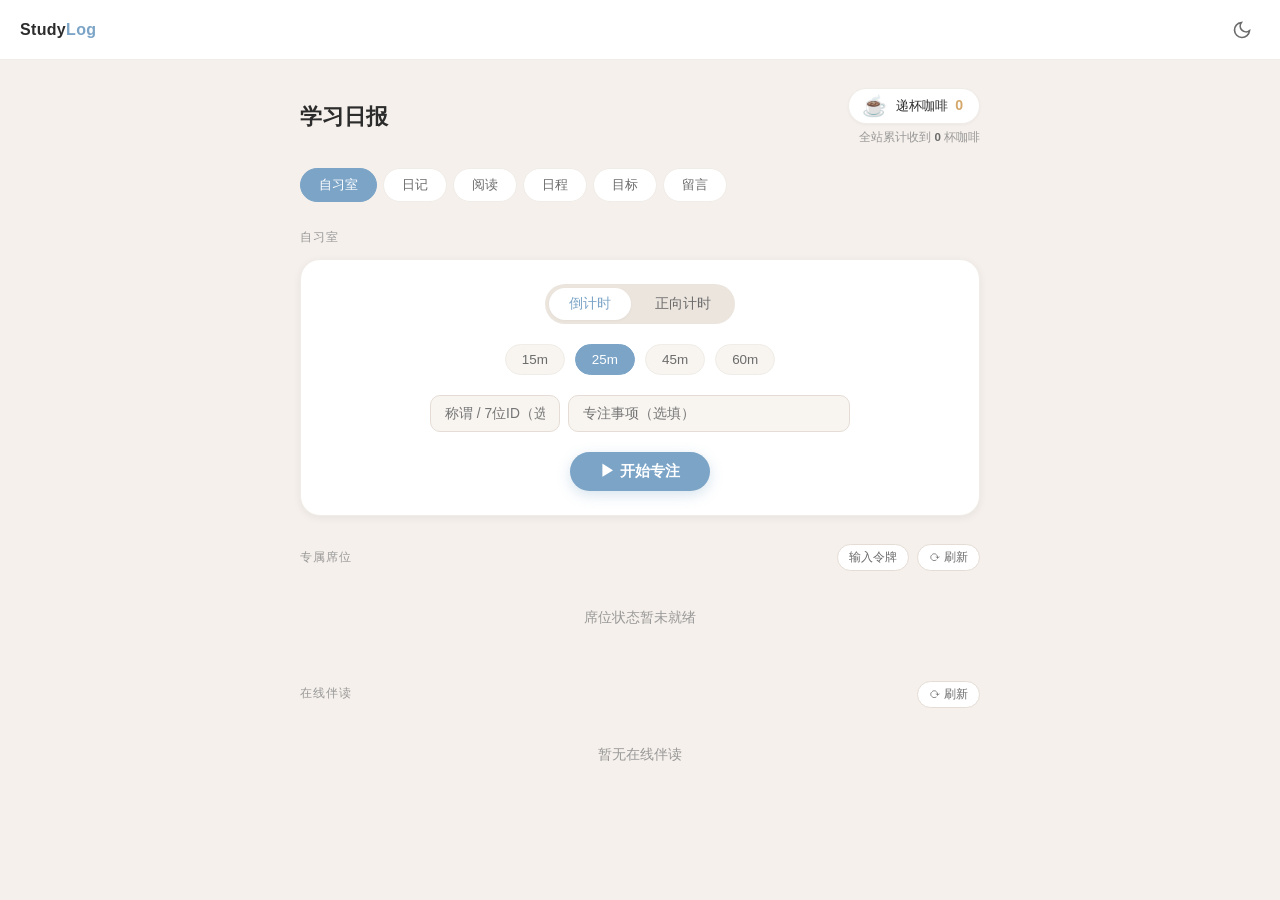
==== commit e77daa9c: "feat: default to focus room, 7-char random ID, friend seat tokens and minimalist copy" ====
--- a/index.html
+++ b/index.html
@@ -603,15 +603,19 @@
     </section>
 
     <nav class="pub-tabs" id="pub-tabs">
-      <button class="pub-tab active" data-tab="diary">日记</button>
+      <button class="pub-tab active" data-tab="focus">自习室</button>
+      <button class="pub-tab" data-tab="diary">日记</button>
       <button class="pub-tab" data-tab="study">阅读</button>
-      <button class="pub-tab" data-tab="focus">自习室</button>
       <button class="pub-tab" data-tab="schedule">日程</button>
       <button class="pub-tab" data-tab="goals">目标</button>
       <button class="pub-tab" data-tab="board">留言</button>
     </nav>
 
-    <section class="pub-panel" id="pub-panel-diary">
+    <section class="pub-panel" id="pub-panel-focus">
+      <div id="focus-body"></div>
+    </section>
+
+    <section class="pub-panel hidden" id="pub-panel-diary">
       <div class="pub-filter hidden" id="pub-filter"></div>
       <div class="pub-hero" id="pub-hero"></div>
       <div id="pub-timeline" class="pub-timeline"></div>
@@ -620,10 +624,6 @@
 
     <section class="pub-panel hidden" id="pub-panel-study">
       <div id="study-body"></div>
-    </section>
-
-    <section class="pub-panel hidden" id="pub-panel-focus">
-      <div id="focus-body"></div>
     </section>
 
     <section class="pub-panel hidden" id="pub-panel-schedule">
--- a/css/style.css
+++ b/css/style.css
@@ -1608,6 +1608,166 @@
   margin-top: 6px;
 }
 
+/* 专属席位令牌卡片与网格 */
+.focus-seats-grid {
+  display: grid;
+  grid-template-columns: repeat(auto-fill, minmax(200px, 1fr));
+  gap: 12px;
+}
+
+.focus-seat-card {
+  background: var(--bg-card);
+  border: 1px solid var(--border-light);
+  border-radius: var(--radius-lg);
+  padding: 14px 16px;
+  display: flex;
+  flex-direction: column;
+  gap: 10px;
+  transition: all var(--transition);
+}
+
+.focus-seat-card:hover {
+  border-color: var(--border-color);
+  box-shadow: var(--shadow-sm);
+}
+
+.focus-seat-card.is-mine {
+  border-color: var(--accent-blue);
+  background: rgba(123, 164, 199, 0.05);
+}
+
+.focus-seat-head {
+  display: flex;
+  align-items: center;
+  justify-content: space-between;
+}
+
+.focus-seat-title {
+  font-size: 0.88rem;
+  font-weight: 600;
+  color: var(--text-primary);
+}
+
+.seat-badge {
+  font-size: 0.68rem;
+  border-radius: 999px;
+  padding: 1px 7px;
+  border: 1px solid currentColor;
+  white-space: nowrap;
+}
+
+.seat-badge.free {
+  color: var(--accent-green);
+  border-color: var(--accent-green);
+}
+
+.seat-badge.taken {
+  color: var(--text-muted);
+  border-color: var(--border-color);
+}
+
+.seat-badge.mine {
+  color: var(--accent-blue);
+  border-color: var(--accent-blue);
+  background: rgba(123, 164, 199, 0.12);
+}
+
+.focus-seat-body {
+  display: flex;
+  flex-direction: column;
+  gap: 4px;
+}
+
+.focus-seat-holder {
+  font-size: 0.95rem;
+  font-weight: 500;
+  color: var(--text-primary);
+  word-break: break-all;
+}
+
+.focus-seat-holder.empty {
+  color: var(--text-muted);
+  font-style: italic;
+  font-weight: normal;
+}
+
+.focus-seat-stats {
+  font-size: 0.74rem;
+  color: var(--text-muted);
+}
+
+.focus-seat-actions {
+  display: flex;
+  flex-wrap: wrap;
+  gap: 6px;
+  margin-top: auto;
+  padding-top: 6px;
+}
+
+.focus-seat-btn {
+  padding: 3px 9px;
+  border-radius: 999px;
+  font-size: 0.74rem;
+  background: var(--bg-input);
+  border: 1px solid var(--border-light);
+  color: var(--text-secondary);
+  cursor: pointer;
+  transition: all var(--transition);
+}
+
+.focus-seat-btn:hover {
+  color: var(--accent-blue);
+  border-color: var(--accent-blue);
+}
+
+.focus-seat-btn.btn-claim {
+  color: var(--accent-blue);
+  border-color: var(--accent-blue);
+}
+
+.focus-seat-btn.btn-danger:hover {
+  color: var(--accent-red);
+  border-color: var(--accent-red);
+}
+
+.focus-seat-logs {
+  display: none;
+  margin-top: 8px;
+  padding-top: 8px;
+  border-top: 1px dashed var(--border-light);
+  font-size: 0.75rem;
+  max-height: 180px;
+  overflow-y: auto;
+}
+
+.focus-seat-card.open-logs .focus-seat-logs {
+  display: block;
+}
+
+.focus-seat-log-item {
+  display: flex;
+  flex-direction: column;
+  gap: 2px;
+  padding: 5px 0;
+  border-bottom: 1px solid var(--border-light);
+}
+
+.focus-seat-log-item:last-child {
+  border-bottom: none;
+}
+
+.pub-seat-bound-tag {
+  display: inline-flex;
+  align-items: center;
+  gap: 4px;
+  font-size: 0.74rem;
+  color: var(--accent-blue);
+  background: rgba(123, 164, 199, 0.12);
+  border: 1px solid var(--accent-blue);
+  border-radius: 999px;
+  padding: 2px 9px;
+}
+
 @media (max-width: 600px) {
   .focus-dial-display { font-size: 3.6rem; }
   .focus-stats-grid { grid-template-columns: repeat(2, 1fr); }
